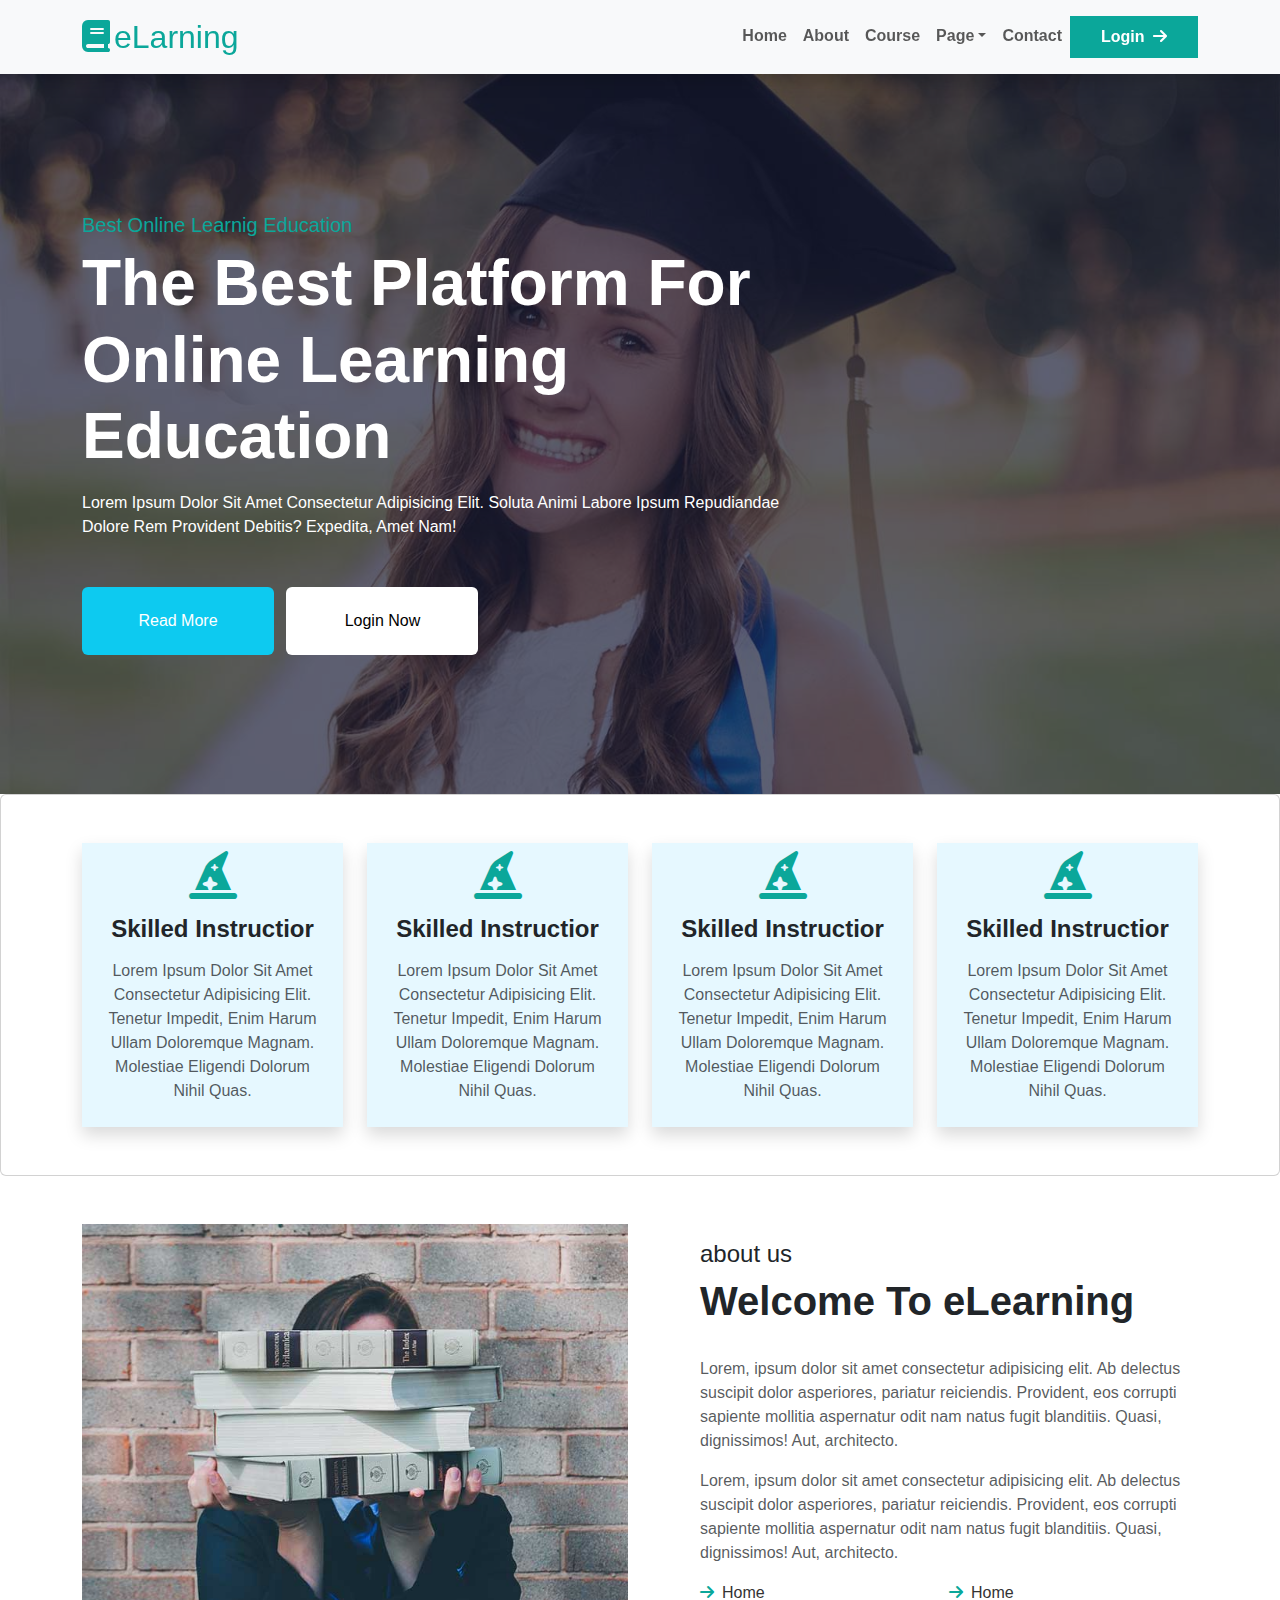
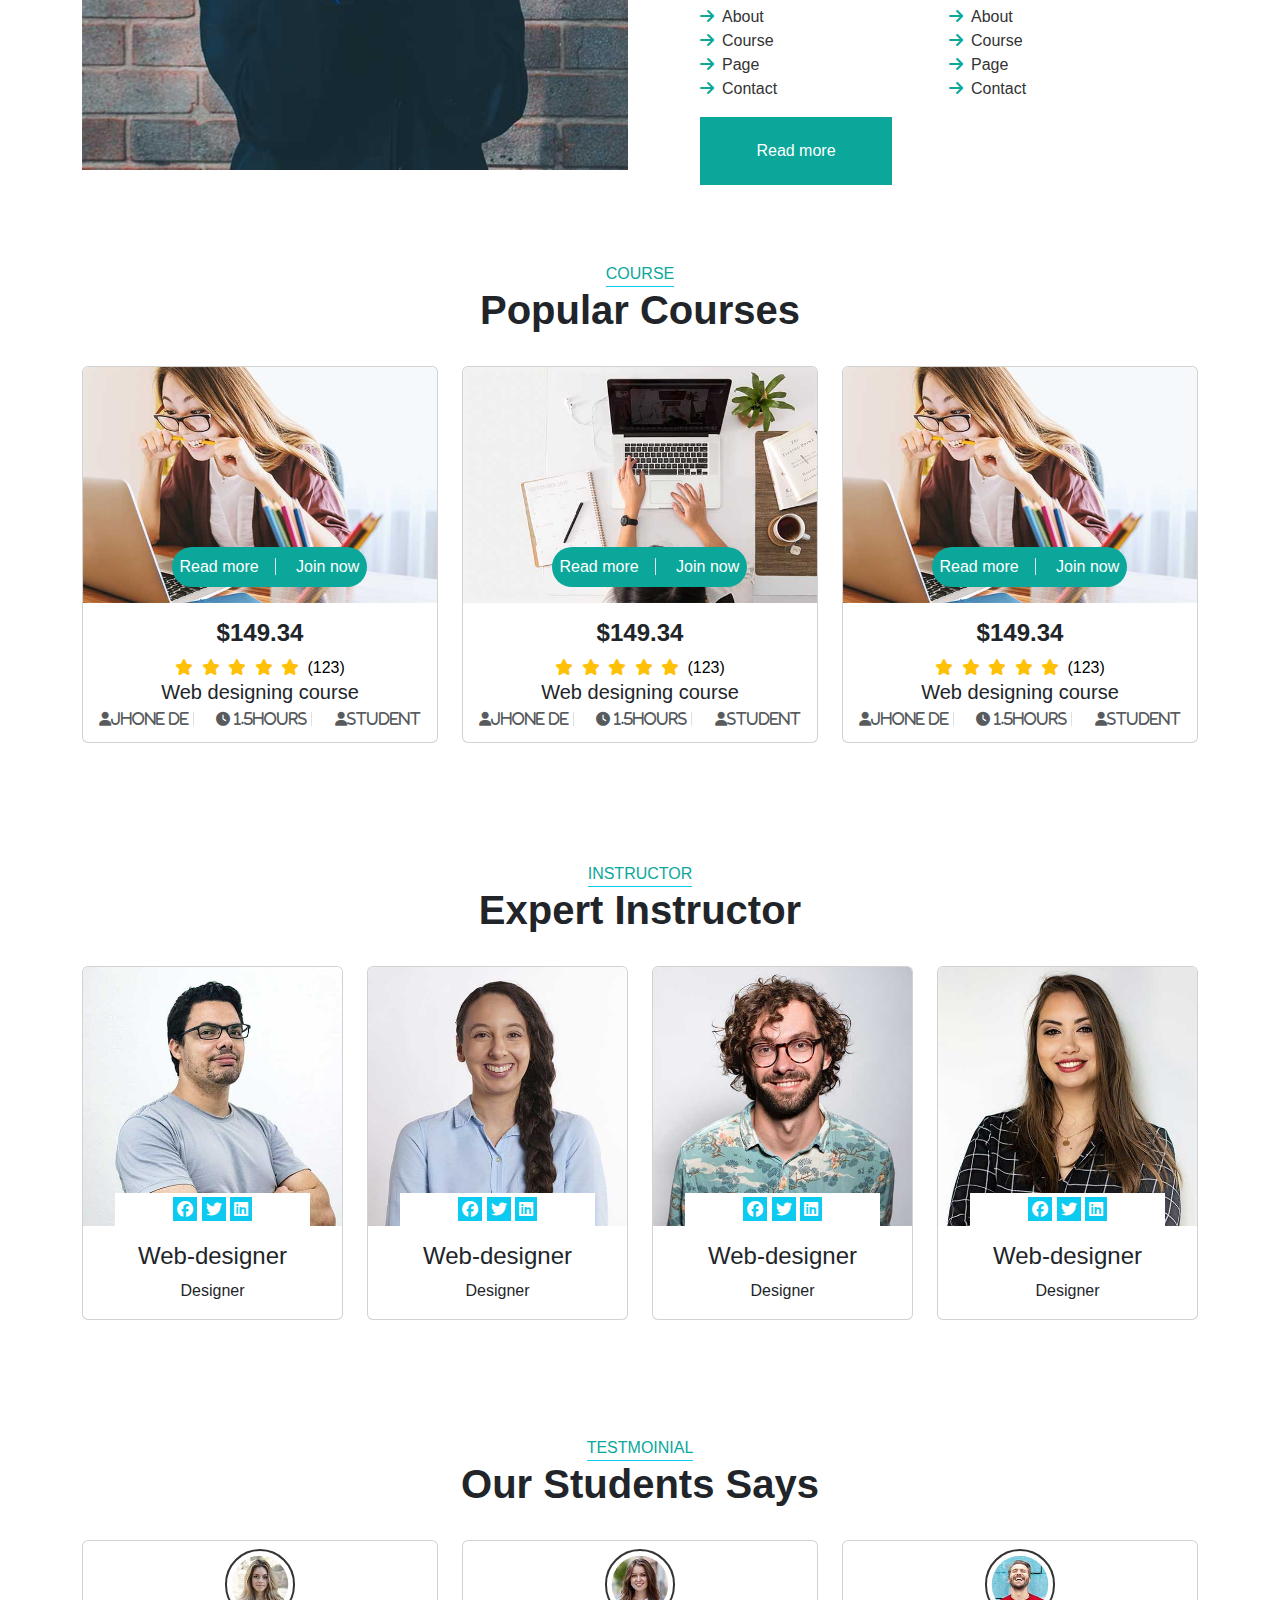
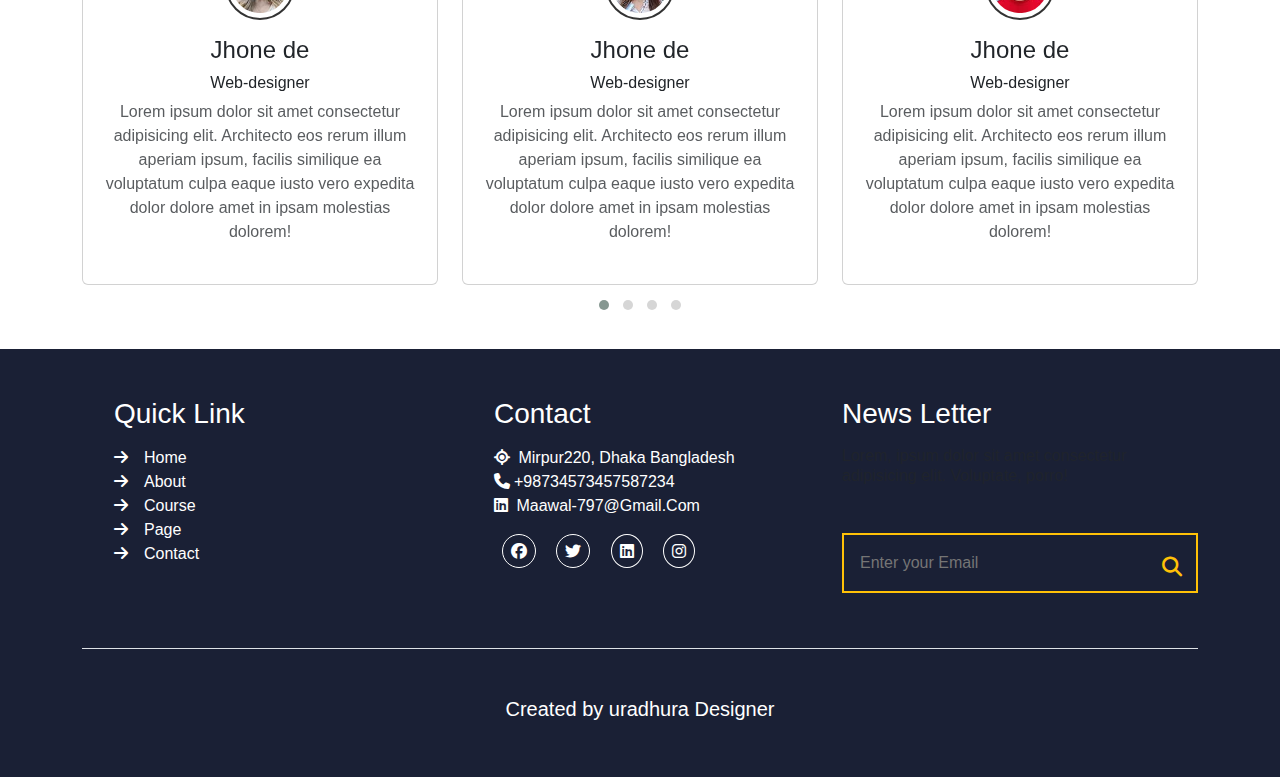
==== index.html @ 8ad8f2ef "initially adde all fille" ====
<!doctype html>
<html lang="en">
<head>
<title>Title</title>
<meta charset="utf-8">
<meta name="viewport" content="width=device-width, initial-scale=1, shrink-to-fit=no">
<link rel="stylesheet" href="https://cdnjs.cloudflare.com/ajax/libs/font-awesome/6.2.0/css/all.min.css"  crossorigin="anonymous" referrerpolicy="no-referrer" />
<link rel="stylesheet" href="https://cdn.jsdelivr.net/npm/bootstrap@5.2.0/dist/css/bootstrap.min.css" crossorigin="anonymous">
<link rel="stylesheet" href="https://cdnjs.cloudflare.com/ajax/libs/animate.css/4.1.1/animate.min.css"  crossorigin="anonymous" referrerpolicy="no-referrer" />
<link rel="stylesheet" href="https://cdnjs.cloudflare.com/ajax/libs/OwlCarousel2/2.3.4/assets/owl.carousel.min.css" integrity="sha512-tS3S5qG0BlhnQROyJXvNjeEM4UpMXHrQfTGmbQ1gKmelCxlSEBUaxhRBj/EFTzpbP4RVSrpEikbmdJobCvhE3g==" crossorigin="anonymous" referrerpolicy="no-referrer" />
<link rel="stylesheet" href="https://cdnjs.cloudflare.com/ajax/libs/OwlCarousel2/2.3.4/assets/owl.theme.default.min.css" integrity="sha512-sMXtMNL1zRzolHYKEujM2AqCLUR9F2C4/05cdbxjjLSRvMQIciEPCQZo++nk7go3BtSuK9kfa/s+a4f4i5pLkw==" crossorigin="anonymous" referrerpolicy="no-referrer" />
<link rel="stylesheet" href="Index/main.css">
</head>

<body>

 <!--Navbar -->
<nav class="navbar sticky-top navbar-expand-sm navbar-light bg-light shadow px-2">
<div class="container">
<a class="navbar-brand fs-2  fw-semi-bold" href="#"> <i class="fas fa-book me-1"></i><span class=" ">e</span>Larning</a>
<button class="navbar-toggler fas fa-bars d-lg-none fs-2 " type="button" data-bs-toggle="collapse" data-bs-target="#collapsibleNavId" aria-controls="collapsibleNavId"
aria-expanded="false" aria-label="Toggle navigation">

</button>
<div class="collapse navbar-collapse" id="collapsibleNavId">
<ul class="navbar-nav ms-auto mt-2 mt-lg-0 fw-bold">
<li class="nav-item">
<a class="nav-link " href="index.html" aria-current="page">Home</a>
</li>
<li class="nav-item">
<a class="nav-link" href="about.html">About</a>
</li>
<li class="nav-item">
<a class="nav-link" href="course.html">Course</a>
</li>
<li class="nav-item dropdown">
<a class="nav-link dropdown-toggle" href="page.html" id="dropdownId" data-bs-toggle="dropdown" aria-haspopup="true" aria-expanded="false">Page</a>
<div class="dropdown-menu" aria-labelledby="dropdownId">
<a class="dropdown-item" href="team.html">Our team</a>
<a class="dropdown-item" href="testmonial.html">testmonial</a>
</div>
</li>
<li class="nav-item">
<a class="nav-link" href="Contact.html">Contact</a>
</li>
<li class="nav-item  ">
<a href="#" class="btn h-100 fw-bold px-2 py-2">Login <i class="fa fa-arrow-right ms-1" aria-hidden="true"></i></a>
</li>
</ul>
</div>
</div>
</nav>

<!--Header -->
 <section class="header wow  animate__animated animate__fadeIn animate__slower"    id="header">
  <div class="owl-carousel owl-theme  header-slider position-relative">
  <div class="owl-carousel-item item postition-relative">
    <img src="img/carousel-1.jpg" class="w-100"style="object-fit:cover" alt="">
    <div class="position-absolute top-0 start-0 end-0 w-100 h-100 d-flex justify-content-center align-items-center" style="background-color:rgba(24, 29, 56, .7) ;">
      <div class="container">
        <div class="row text-capitalize">
          <div class="col-sm-10 col-lg-8">
            <h5>best online learnig education</h5>
            <h1 class="text-white mb-3 display-3 fw-bolder">The best platform for online learning education</h1>
            <p class="mb-5 text-white">Lorem ipsum dolor sit amet consectetur adipisicing elit. Soluta animi labore ipsum repudiandae dolore rem provident debitis? Expedita, amet nam!</p>
            <a href="#" class="btn bg-info text-white me-2 ">Read more</a>
            <a href="" class="btn   bg-white text-black">Login now</a>
          </div>
        </div>
      </div>
    </div>
  </div>

  <div class="owl-carousel-item item postition-relative">
    <img src="img/carousel-2.jpg" class="w-100"style="object-fit:cover" alt="">
    <div class="position-absolute top-0 start-0 end-0 w-100 h-100 d-flex justify-content-center align-items-center" style="background-color:rgba(24, 29, 56, .7) ;">
      <div class="container">
        <idiv class="row text-capitalize">
          <div class="col-sm-10 col-lg-8">
            <h5>best online learnig education</h5>
            <h1 class="text-white mb-3 display-3 fw-bolder">The best platform for online learning education</h1>
            <p class="mb-5 text-white">Lorem ipsum dolor sit amet consectetur adipisicing elit. Soluta animi labore ipsum repudiandae dolore rem provident debitis? Expedita, amet nam!</p>
            <a href="#" class="btn bg-info text-white me-1">Read more</a>
            <a href="" class="btn   bg-white text-black">Login now</a>
          </div>
        </idiv>
      </div>
    </div>
  </div>
  </div>
 </section>
<!-- card -->
<section class="card" id="card">
  <div class="container wow animate__animated animate__fadeInUp   animate__slower">
    <div class="row row-cols-1 row-cols-md-4 py-5">
      <div class="col">
        <div class="box text-capitalize text-center shadow py-2 px-3  ">
          <i class="fas fa-hat-wizard fa-3x fa-fw mb-3   "></i>
          <h4 class="fw-bold">skilled instructior</h4>
          <p class="description text-muted mt-3">
            Lorem ipsum dolor sit amet consectetur adipisicing elit. Tenetur impedit, enim harum ullam doloremque magnam. Molestiae eligendi dolorum nihil quas.
          </p>
        </div>
      </div>

      <div class="col">
        <div class="box text-capitalize text-center shadow py-2 px-3  ">
          <i class="fas fa-hat-wizard fa-3x fa-fw mb-3   "></i>
          <h4 class="fw-bold">skilled instructior</h4>
          <p class="description text-muted mt-3">
            Lorem ipsum dolor sit amet consectetur adipisicing elit. Tenetur impedit, enim harum ullam doloremque magnam. Molestiae eligendi dolorum nihil quas.
          </p>
        </div>
      </div>
      <div class="col">
        <div class="box text-capitalize text-center shadow py-2 px-3  ">
          <i class="fas fa-hat-wizard fa-3x fa-fw mb-3   "></i>
          <h4 class="fw-bold">skilled instructior</h4>
          <p class="description text-muted mt-3">
            Lorem ipsum dolor sit amet consectetur adipisicing elit. Tenetur impedit, enim harum ullam doloremque magnam. Molestiae eligendi dolorum nihil quas.
          </p>
        </div>
      </div>
      <div class="col">
        <div class="box text-capitalize text-center shadow py-2 px-3  ">
          <i class="fas fa-hat-wizard fa-3x fa-fw mb-3   "></i>
          <h4 class="fw-bold">skilled instructior</h4>
          <p class="description text-muted mt-3">
            Lorem ipsum dolor sit amet consectetur adipisicing elit. Tenetur impedit, enim harum ullam doloremque magnam. Molestiae eligendi dolorum nihil quas.
          </p>
        </div>
      </div>
    </div>
  </div>
  
</section>
<!-- about -->
<section class="about-info wow animate__animated animate__fadeIn    animate__slower    py-5 "  id="about">
  <div class="container">
    <div class="row row-cols-1 row-cols-md-2  " >
      <div class="col  ">
        <img src="img/about.jpg" style="width:100%;    object-fit:cover;" alt="">
       </div>
      <div class="col">
        <div class="info ps-5 mt-3">
          <h4 class="fw-semi-bold text-start mb-2">
            about us
          </h4>
          <h1 class="fw-bolder ">welcome to <span class="text-lowercase">e</span>Learning</h1>
          <p class="text-muted ">Lorem, ipsum dolor sit amet consectetur adipisicing elit. Ab delectus suscipit dolor asperiores, pariatur reiciendis. Provident, eos corrupti sapiente mollitia aspernatur odit nam natus fugit blanditiis. Quasi, dignissimos! Aut, architecto.</p>
          <p class="text-muted  ">Lorem, ipsum dolor sit amet consectetur adipisicing elit. Ab delectus suscipit dolor asperiores, pariatur reiciendis. Provident, eos corrupti sapiente mollitia aspernatur odit nam natus fugit blanditiis. Quasi, dignissimos! Aut, architecto.</p>
          <div class="info-link  d-flex justify-content-between align-items text-capitalize">
            <div class="col">
                <li><i class="fa fa-arrow-right" aria-hidden="true"></i><a href="home.html" >home</a> </li>
                <li><i class="fa fa-arrow-right" aria-hidden="true"></i><a href="about.html">about</a> </li>
                <li><i class="fa fa-arrow-right" aria-hidden="true"></i><a href="course.html">course</a> </li>
                <li><i class="fa fa-arrow-right" aria-hidden="true"></i><a href="page.html">Page</a> </li>
                <li><i class="fa fa-arrow-right" aria-hidden="true"></i><a href="contact.html">contact</a> </li>  
                </div>
                <div class="col">
                  <li><i class="fa fa-arrow-right" aria-hidden="true"></i><a href="home.html" >home</a> </li>
                  <li><i class="fa fa-arrow-right" aria-hidden="true"></i><a href="about.html">about</a> </li>
                  <li><i class="fa fa-arrow-right" aria-hidden="true"></i><a href="course.html">course</a> </li>
                  <li><i class="fa fa-arrow-right" aria-hidden="true"></i><a href="page.html">Page</a> </li>
                  <li><i class="fa fa-arrow-right" aria-hidden="true"></i><a href="contact.html">contact</a> </li>  
              </div>
          </div>
          <a href="#" class="btn mt-3 ">Read more</a>
        </div>
        </div>
      </div>
    </div>
  </div>
</div>
</section>
 
<!-- course -->
<section class="course wow animate__animated animate__fadeIn   animate__slower " id="course" style="min-height:60vh ;">
  <div class="container   py-3  d-flex justify-content-center align-items-ceter flex-column" style="min-height:60vh ;">
    <div class="heading text-center">
      <h6 class="text-uppercase d-inline border-bottom border-6 pb-1 border-info"style="color:rgb(11, 167, 154)">course</h6>
      <h1 class="text-capitalize fw-bold">popular courses</h1>
    </div>
    <div class="row row-cols-1 row-cols-md-3  ">
      <div class="col d-flex justify-content-center align-items-center">
        <div class="card text-center  ">
          <div class="image position-relative">
            <img class="card-img-top" src="img/course-3.jpg" alt="">
            <div class="card-btn text-white    text-center position-absolute   bottom-0 mb-3  px-2 py-2" style="left:25%;border-radius: 5rem; background-color: rgb(11, 167, 154);; ">
              <a href="#" class="text-decoration-none text-white border-end pe-3">Read more</a>
              <a href="" class="text-decoration-none text-white ps-3">Join now</a>
            </div>
          </div>
          <div class="card-body">
            <h4 class="price fw-bold">$149.34</h4>
            <div class="card-star text-warning mt-1"> 
              <i class="fas fa-star me-1 fs-6"></i>
              <i class="fas fa-star me-1 fs-6"></i>
              <i class="fas fa-star me-1 fs-6"></i>
              <i class="fas fa-star me-1 fs-6"></i>
              <i class="fas fa-star me-1 fs-6"></i>
              <span class="text-black">(123)</span>
            </div>
             <h5 class="title">Web designing course</h5>
             <div class="card-icon  text-muted d-flex justify-content-between align-items-center ">
              <small href="#" class="fas fa-user me-1 border-end pe-1 "  >Jhone de</small>
              <small href="#" class="fas fa-clock me-1 border-end pe-1"  > 1.5hours</small>
              <small href="#" class="fas fa-user    text-capitalize " >student</small>
            </div>
          </div>
        </div>
      </div>

      <div class="col d-flex justify-content-center align-items-center">
        <div class="card text-center  ">
          <div class="image position-relative">
            <img class="card-img-top" src="img/course-2.jpg" alt="">
            <div class="card-btn text-white    text-center position-absolute   bottom-0 mb-3  px-2 py-2" style="left:25%;border-radius: 5rem; background-color: rgb(11, 167, 154);; ">
              <a href="#" class="text-decoration-none text-white border-end pe-3">Read more</a>
              <a href="" class="text-decoration-none text-white ps-3">Join now</a>
            </div>
          </div>
          <div class="card-body">
            <h4 class="price fw-bold">$149.34</h4>
            <div class="card-star text-warning mt-1"> 
              <i class="fas fa-star me-1 fs-6"></i>
              <i class="fas fa-star me-1 fs-6"></i>
              <i class="fas fa-star me-1 fs-6"></i>
              <i class="fas fa-star me-1 fs-6"></i>
              <i class="fas fa-star me-1 fs-6"></i>
              <span class="text-black">(123)</span>
            </div>
             <h5 class="title">Web designing course</h5>
             <div class="card-icon  text-muted d-flex justify-content-between align-items-center ">
              <small href="#" class="fas fa-user me-1 border-end pe-1 "  >Jhone de</small>
              <small href="#" class="fas fa-clock me-1 border-end pe-1"  > 1.5hours</small>
              <small href="#" class="fas fa-user    text-capitalize " >student</small>
            </div>
          </div>
        </div>
      </div>

      <div class="col d-flex justify-content-center align-items-center">
        <div class="card text-center  ">
          <div class="image position-relative">
            <img class="card-img-top" src="img/course-3.jpg" alt="">
            <div class="card-btn text-white    text-center position-absolute   bottom-0 mb-3  px-2 py-2" style="left:25%;border-radius: 5rem; background-color: rgb(11, 167, 154);; ">
              <a href="#" class="text-decoration-none text-white border-end pe-3">Read more</a>
              <a href="" class="text-decoration-none text-white ps-3">Join now</a>
            </div>
          </div>
          <div class="card-body">
            <h4 class="price fw-bold">$149.34</h4>
            <div class="card-star text-warning mt-1"> 
              <i class="fas fa-star me-1 fs-6"></i>
              <i class="fas fa-star me-1 fs-6"></i>
              <i class="fas fa-star me-1 fs-6"></i>
              <i class="fas fa-star me-1 fs-6"></i>
              <i class="fas fa-star me-1 fs-6"></i>
              <span class="text-black">(123)</span>
            </div>
             <h5 class="title">Web designing course</h5>
             <div class="card-icon  text-muted d-flex justify-content-between align-items-center ">
              <small href="#" class="fas fa-user me-1 border-end pe-1 "  >Jhone de</small>
              <small href="#" class="fas fa-clock me-1 border-end pe-1"  > 1.5hours</small>
              <small href="#" class="fas fa-user    text-capitalize " >student</small>
            </div>
          </div>
        </div>
      </div>

    </div>
  </div>
</section>
<!-- Instructors -->
<section class="expart wow animate__animated animate__fadeIn   animate__slower mt-0 mt-md-5" id="expert">
  <div class="container  d-flex flex-column justify-content-center align-items-center" style="min-height: 60vh;">
    <div class="heading text-center">
      <h6 class="text-uppercase d-inline border-bottom border-6 pb-1 border-info"style="color:rgb(11, 167, 154)">instructor</h6>
      <h1 class="text-capitalize fw-bold">Expert instructor</h1>
    </div>
    <div class="row row-cols-1 row-cols-md-4">
      <div class="col d-flex justify-content-center align-items-center">
       <div class="card text-center">
        <div class="image position-relative">
          <img class="card-img-top" src="img/team-1.jpg" alt="Title">
          <div class="link-icon position-absolute w-75 m-auto bg-white bottom-0 end-0 start-0 py-1   px-2" style="bottom: -5rem;">
            <a href="#" class="fab fa-facebook text-decoration-none text-white p-1  bg-info  "></a>
            <a href="#" class="fab fa-twitter text-decoration-none  text-white p-1  bg-info   "></a>
            <a href="#" class="fab fa-linkedin  text-decoration-none  text-white p-1  bg-info   "></a>
          </div>
        </div>
         <div class="card-body">
           <h4 class="card-title">Web-designer</h4>
           <p class="card-text">Designer</p>
         </div>
       </div>
      </div>
      
      <div class="col d-flex justify-content-center align-items-center">
        <div class="card text-center">
         <div class="image position-relative">
           <img class="card-img-top" src="img/team-2.jpg" alt="Title">
           <div class="link-icon position-absolute w-75 m-auto bg-white bottom-0 end-0 start-0 py-1   px-2" style="bottom: -5rem;">
             <a href="#" class="fab fa-facebook text-decoration-none text-white p-1  bg-info  "></a>
             <a href="#" class="fab fa-twitter text-decoration-none  text-white p-1  bg-info   "></a>
             <a href="#" class="fab fa-linkedin  text-decoration-none  text-white p-1  bg-info   "></a>
           </div>
         </div>
          <div class="card-body">
            <h4 class="card-title">Web-designer</h4>
            <p class="card-text">Designer</p>
          </div>
        </div>
       </div>

       <div class="col d-flex justify-content-center align-items-center">
        <div class="card text-center">
         <div class="image position-relative">
           <img class="card-img-top" src="img/team-3.jpg" alt="Title">
           <div class="link-icon position-absolute w-75 m-auto bg-white bottom-0 end-0 start-0 py-1   px-2" style="bottom: -5rem;">
             <a href="#" class="fab fa-facebook text-decoration-none text-white p-1  bg-info  "></a>
             <a href="#" class="fab fa-twitter text-decoration-none  text-white p-1  bg-info   "></a>
             <a href="#" class="fab fa-linkedin  text-decoration-none  text-white p-1  bg-info   "></a>
           </div>
         </div>
          <div class="card-body">
            <h4 class="card-title">Web-designer</h4>
            <p class="card-text">Designer</p>
          </div>
        </div>
       </div>
       <div class="col d-flex justify-content-center align-items-center">
        <div class="card text-center">
         <div class="image position-relative">
           <img class="card-img-top" src="img/team-4.jpg" alt="Title">
           <div class="link-icon position-absolute w-75 m-auto bg-white bottom-0 end-0 start-0 py-1   px-2" style="bottom: -5rem;">
             <a href="#" class="fab fa-facebook text-decoration-none text-white p-1  bg-info  "></a>
             <a href="#" class="fab fa-twitter text-decoration-none  text-white p-1  bg-info   "></a>
             <a href="#" class="fab fa-linkedin  text-decoration-none  text-white p-1  bg-info   "></a>
           </div>
         </div>
          <div class="card-body">
            <h4 class="card-title">Web-designer</h4>
            <p class="card-text">Designer</p>
          </div>
        </div>
       </div>
      </div>

      
    </div>
  </div>
</section>

<!-- testmonial section-->
<section class="testmonial mt-5">
  <div class="container wow animate__animated animate__fadeIn   animate__slower d-flex justify-content-center align-item center flex-column " style="min-height:60vh ;">
    <div class="heading text-center">
      <h6 class="text-uppercase d-inline border-bottom border-6 pb-1 border-info"style="color:rgb(11, 167, 154)">testmoinial</h6>
      <h1 class="text-capitalize fw-bold">our students says</h1>
    </div>
    <div class="owl-carousel card-carousel owl-theme">
      <div class="owl-carouel-item item">
        <div class="card   text-center py-2">
          <img class="card-img-top" src="img/testimonial-1.jpg"  style="width:20%; margin:auto; border-radius: 50%; border: 2px solid #333; padding:.3rem;" alt="Title">
          <div class="card-body">
            <h4 class="card-title">Jhone de</h4>
            <h6 class="card-text">Web-designer</h6>
            <p class="text-muted">Lorem ipsum dolor sit amet consectetur adipisicing elit. Architecto eos rerum illum aperiam ipsum, facilis similique ea voluptatum culpa eaque iusto vero expedita dolor dolore amet in ipsam molestias dolorem!</p>
          </div>
        </div>
      </div>
      <div class="owl-carouel-item item">
        <div class="card   text-center  py-2">
          <img class="card-img-top" src="img/testimonial-2.jpg"  style="width:20%; margin:auto; border-radius: 50%; border: 2px solid #333; padding:.3rem;" alt="Title">
          <div class="card-body">
            <h4 class="card-title">Jhone de</h4>
            <h6 class="card-text">Web-designer</h6>
            <p class="text-muted">Lorem ipsum dolor sit amet consectetur adipisicing elit. Architecto eos rerum illum aperiam ipsum, facilis similique ea voluptatum culpa eaque iusto vero expedita dolor dolore amet in ipsam molestias dolorem!</p>
          </div>
        </div>
      </div>
      <div class="owl-carouel-item item">
        <div class="card   text-center  py-2">
          <img class="card-img-top" src="img/testimonial-3.jpg"  style="width:20%; margin:auto; border-radius: 50%; border: 2px solid #333; padding:.3rem;" alt="Title">
          <div class="card-body">
            <h4 class="card-title">Jhone de</h4>
            <h6 class="card-text">Web-designer</h6>
            <p class="text-muted">Lorem ipsum dolor sit amet consectetur adipisicing elit. Architecto eos rerum illum aperiam ipsum, facilis similique ea voluptatum culpa eaque iusto vero expedita dolor dolore amet in ipsam molestias dolorem!</p>
          </div>
        </div>
      </div>
      <div class="owl-carouel-item item">
        <div class="card   text-center  py-2">
          <img class="card-img-top" src="img/testimonial-4.jpg"  style="width:20%; margin:auto; border-radius: 50%; border: 2px solid #333; padding:.3rem;" alt="Title">
          <div class="card-body">
            <h4 class="card-title">Jhone de</h4>
            <h6 class="card-text">Web-designer</h6>
            <p class="text-muted">Lorem ipsum dolor sit amet consectetur adipisicing elit. Architecto eos rerum illum aperiam ipsum, facilis similique ea voluptatum culpa eaque iusto vero expedita dolor dolore amet in ipsam molestias dolorem!</p>
          </div>
        </div>
      </div>
    </div>
  </div>
</section>

<!-- footer -->
<section class="footer   py-5 container-fluid" >
<div class="container">
<div class="row row-cols-1 row-cols-md-3 wow animate__animated animate__fadeIn   animate__slower"  >

<div class="col text-capitalize text-white">
<ul class="quick-link">
<h3 class="text-capitalize fw-semi-bold text-white mb-3">quick link</h3>
<li><i class="fa fa-arrow-right" aria-hidden="true"></i><a href="index.html" >home</a> </li>
<li><i class="fa fa-arrow-right" aria-hidden="true"></i><a href="about.html">about</a> </li>
<li><i class="fa fa-arrow-right" aria-hidden="true"></i><a href="course.html">course</a> </li>
<li><i class="fa fa-arrow-right" aria-hidden="true"></i><a href="page.html">Page</a> </li>
<li><i class="fa fa-arrow-right" aria-hidden="true"></i><a href="contact.html">contact</a> </li>     
</ul>
</div>

<div class="col text-capitalize text-white ">
<ul class="adress">
<h3 class="text-capitalize fw-semi-bold text-white mb-3">contact</h3>
<li><i class="fas fa-location me-1"></i> Mirpur220, Dhaka Bangladesh</li>
<li><i class="fas fa-phone me-1"></i>+98734573457587234</li>
<li><i class="fab fa-linkedin me-1" ></i> maawal-797@gmail.com</li>
<div class="adress-link ">
<a href="#" class="fab fa-facebook   "></a>
<a href="#" class="fab fa-twitter    "></a>
<a href="#" class="fab fa-linkedin    "></a>
<a href="#" class="fab fa-instagram   "></a>
</div>
</ul>
</div>


<div class="col">
<div class="input-box">
<h3 class="text-white fw-semi-bold mb-3">news letter</h3>
<h6 class="text-muted"><p class="mb-2">Lorem, ipsum dolor sit amet consectetur adipisicing elit. Voluptate, porro!</p></h6>
<div class="  mt-5 position-relative  ">
  <input type="search"class="p-3 w-100 border-warning border-2 border text-white   bg-transparent border-none" placeholder="Enter your Email" required>
   <button type="search" class="fas fa-search bg-transparent text-warning position-absolute end-0  mt-4 fs-5 me-3 border-0"></button>
</div>
</div>
</div>
</div>
<div class="border-top mt-5 text-center">
<h5 class="text-white mt-5">Created by uradhura Designer</h5>
</div>
</div>
</section>
<!-- back-to-top -->
<div class="btn-top ">
<a href="" class="back-to-top  bg-info text-white p-2 fs-4 fw-bold position-fixed bottom-0 end-0 mb-5 me-3     "><i class="fa fa-arrow-up" aria-hidden="true"></i></a>
</div>

<!-- script -->
<script src="https://cdnjs.cloudflare.com/ajax/libs/jquery/3.6.1/jquery.min.js"   crossorigin="anonymous" referrerpolicy="no-referrer"></script>
<script src="https://cdn.jsdelivr.net/npm/@popperjs/core@2.11.5/dist/umd/popper.min.js"crossorigin="anonymous"></script>
<script src="https://cdn.jsdelivr.net/npm/bootstrap@5.2.0/dist/js/bootstrap.min.js" crossorigin="anonymous"></script>
<script src="https://cdnjs.cloudflare.com/ajax/libs/OwlCarousel2/2.3.4/owl.carousel.min.js"  crossorigin="anonymous" referrerpolicy="no-referrer"></script>
<script src="js/wow.min.js"></script>
<script src="app.js"></script>
</body>
</html>
---- Index/main.css ----
@import"https://fonts.googleapis.com/css2?family=Montserrat:wght@100;200;300;400;500;600;700;800;900&family=Noto+Sans:ital,wght@0,100;0,200;0,300;0,400;0,600;0,700;0,800;0,900;1,100;1,200;1,300;1,400;1,500;1,600;1,700;1,800;1,900&family=Oswald:wght@200;300;400;500;600;700&family=Poppins:ital,wght@0,200;0,400;0,500;0,600;0,700;0,900;1,800&display=swap";*{margin:0;padding:0;box-sizing:border-box;text-decoration:none;list-style-type:none}html{font-size:100%;overflow-x:hidden}body{font-family:"Montserrat",sans-serif;font-family:Arial,Helvetica,sans-serif}h1,h2,h3{text-transform:capitalize;margin-bottom:2rem}section{overflow:hidden}@media(max-width: 1200px){html{font-size:62%}}.navbar .navbar-brand{color:#0ba79a}.navbar .nav-item .nav-link:hover{color:#0ba79a !important}.navbar .nav-item .nav-link.active{border-bottom:2px solid #0b4343;display:inline-flex}.navbar .btn{border-radius:0;padding:1.3rem;background-color:#0ba79a;color:#fff;width:12rem;width:8rem;height:100% !important}.header h5{color:#0ba79a}.header .btn{width:12rem;padding:1.3rem}.card .box{background-color:#e6f8ff;transition:.5s linear}.card .box i{color:#0ba79a;transition:.5s linear}.card .box:hover{background-color:#0ba79a;color:#fff}.card .box:hover i{color:#fff}.card .box:hover p{color:#fff !important}.about-info .info-link li i{margin-right:.5rem;color:#0ba79a}.about-info .info-link li a{transition:.5s linear;text-decoration:none;color:#333}.about-info .info-link li a:hover{letter-spacing:2px}.about-info .btn{border-radius:0;padding:1.3rem;background-color:#0ba79a;color:#fff;width:12rem}.course .card{transition:.5s linear;overflow:hidden}.course .card:hover img{transform:scale(1.1)}.course .card img{transition:.5s linear}.expart .card:hover .image img{transform:scale(1.1)}.expart .card img{transition:.5s linear}.expart .card .image{overflow:hidden}.expart .card .link-icon a{transition:.5s linear}.expart .card .link-icon a:hover{transform:scale(1.1);color:#000 !important}.footer{background-color:#1a2035}.footer .quick-link li a{text-decoration:none;margin-left:1rem;color:#fff}.footer .quick-link li a:hover{letter-spacing:2px;transition:.5s linear}.footer .adress-link{text-align:justify}.footer .adress-link a{border-radius:50%;padding:.5rem;text-decoration:none;background:rgba(0,0,0,0);color:#fff;border:1px solid #fff;margin:1rem .5rem;transition:.5s linear}.footer .adress-link a:hover{background-color:#fff;color:#000}.footer .input-box input{border-radius:0}.back-to-top{position:fixed;display:none;z-index:99}.contact .row{row-gap:2rem}/*# sourceMappingURL=main.css.map */
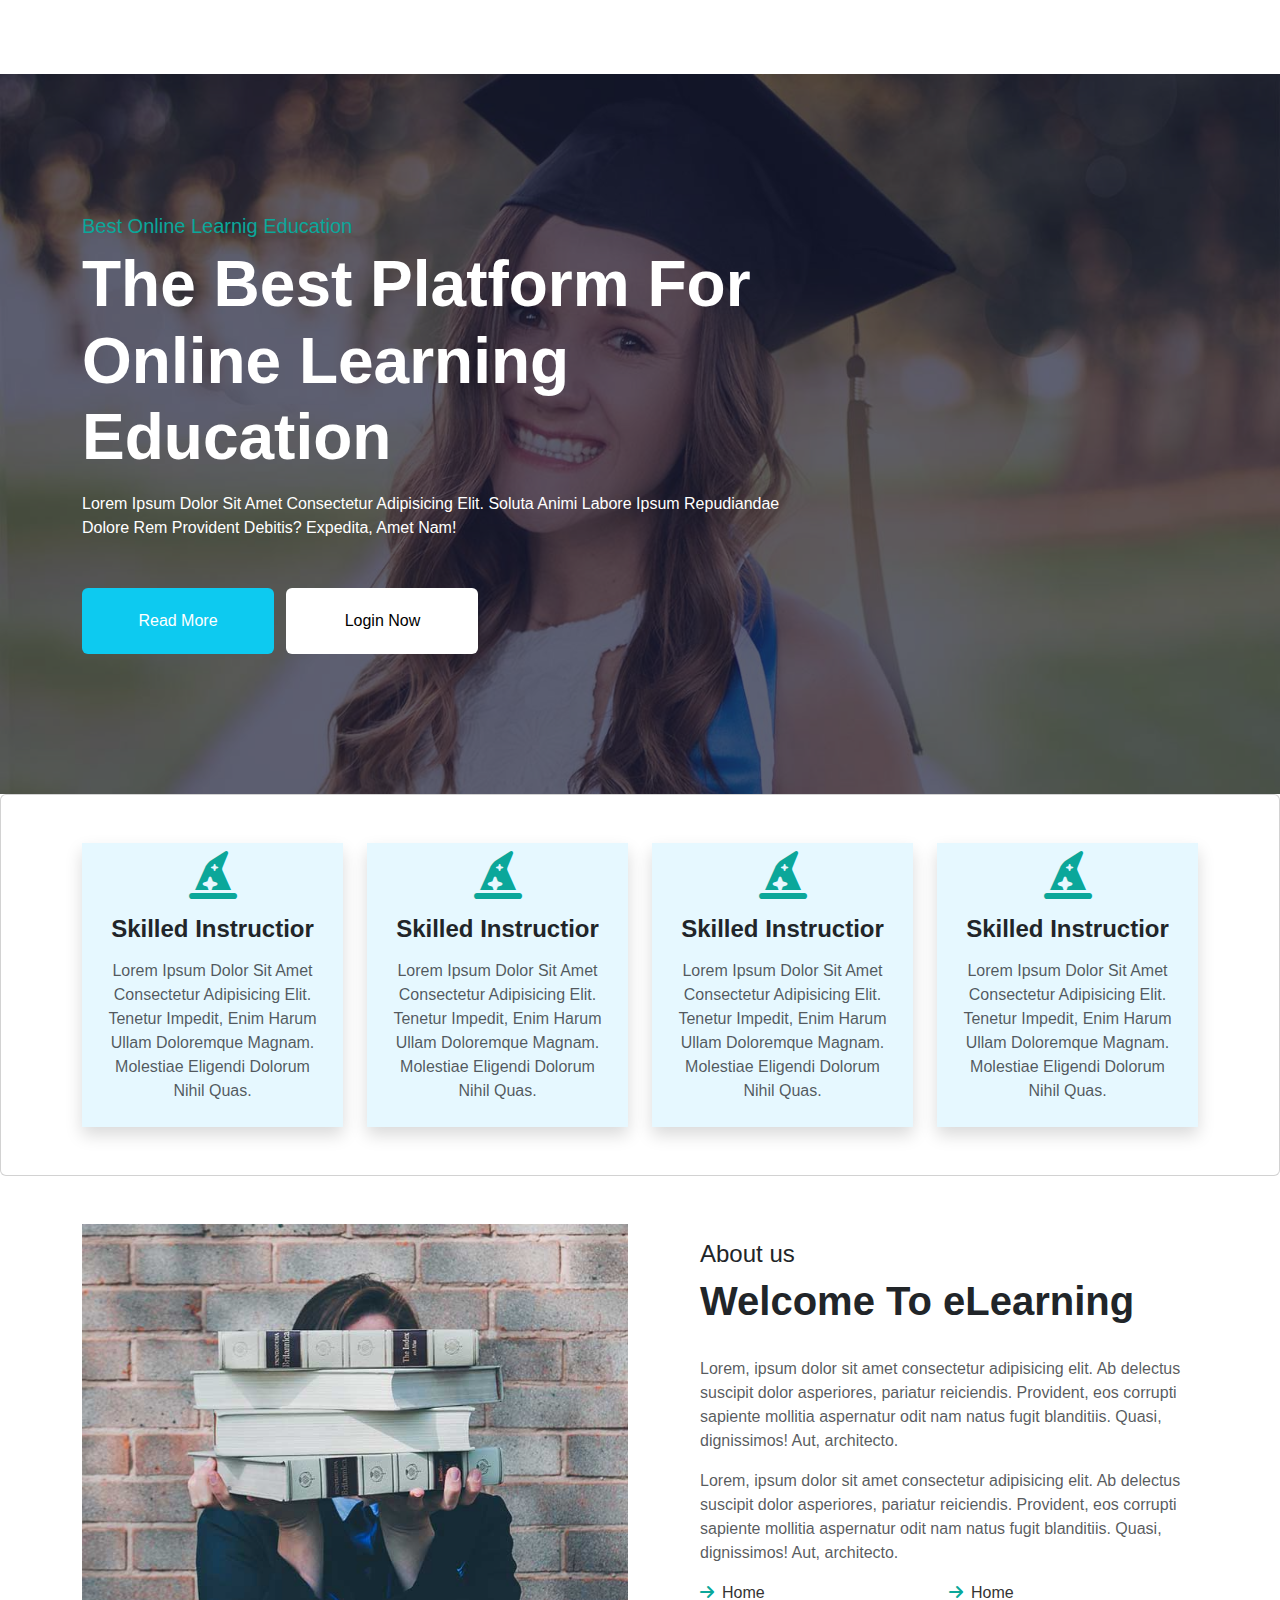
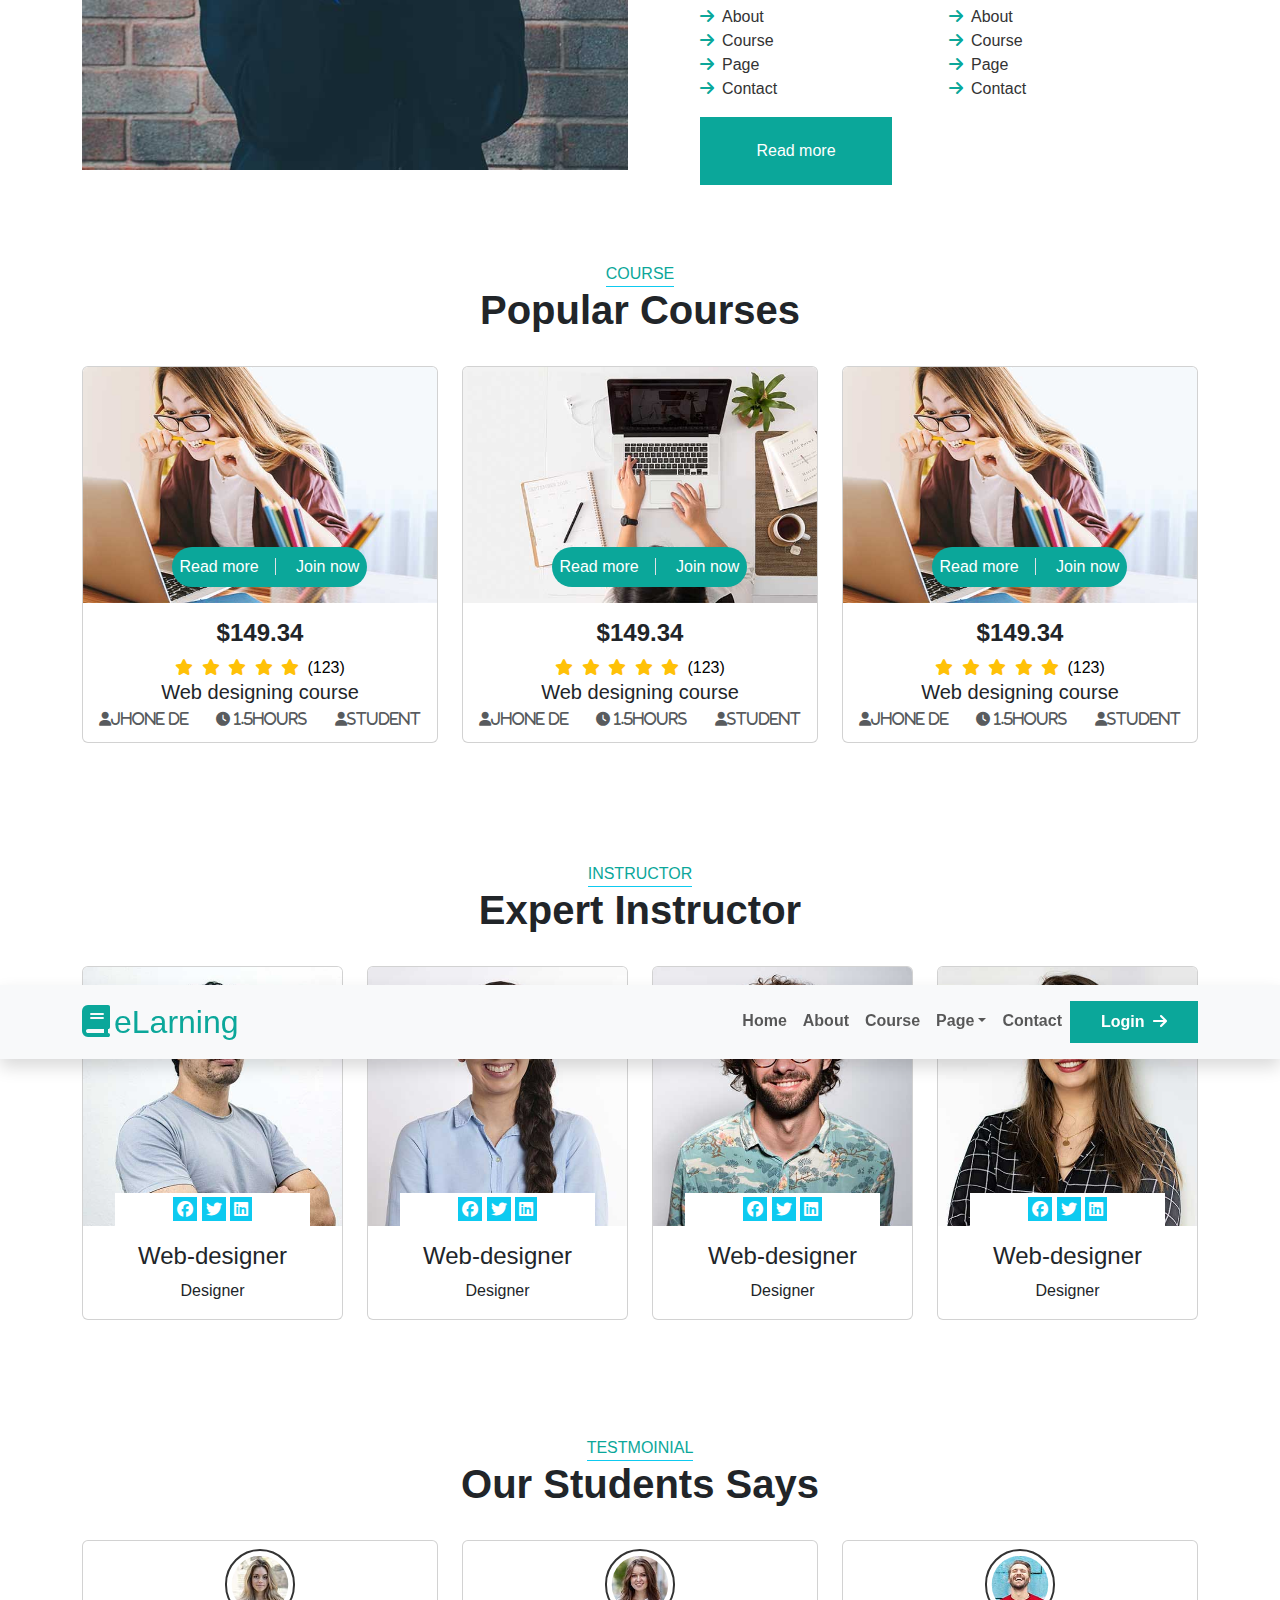
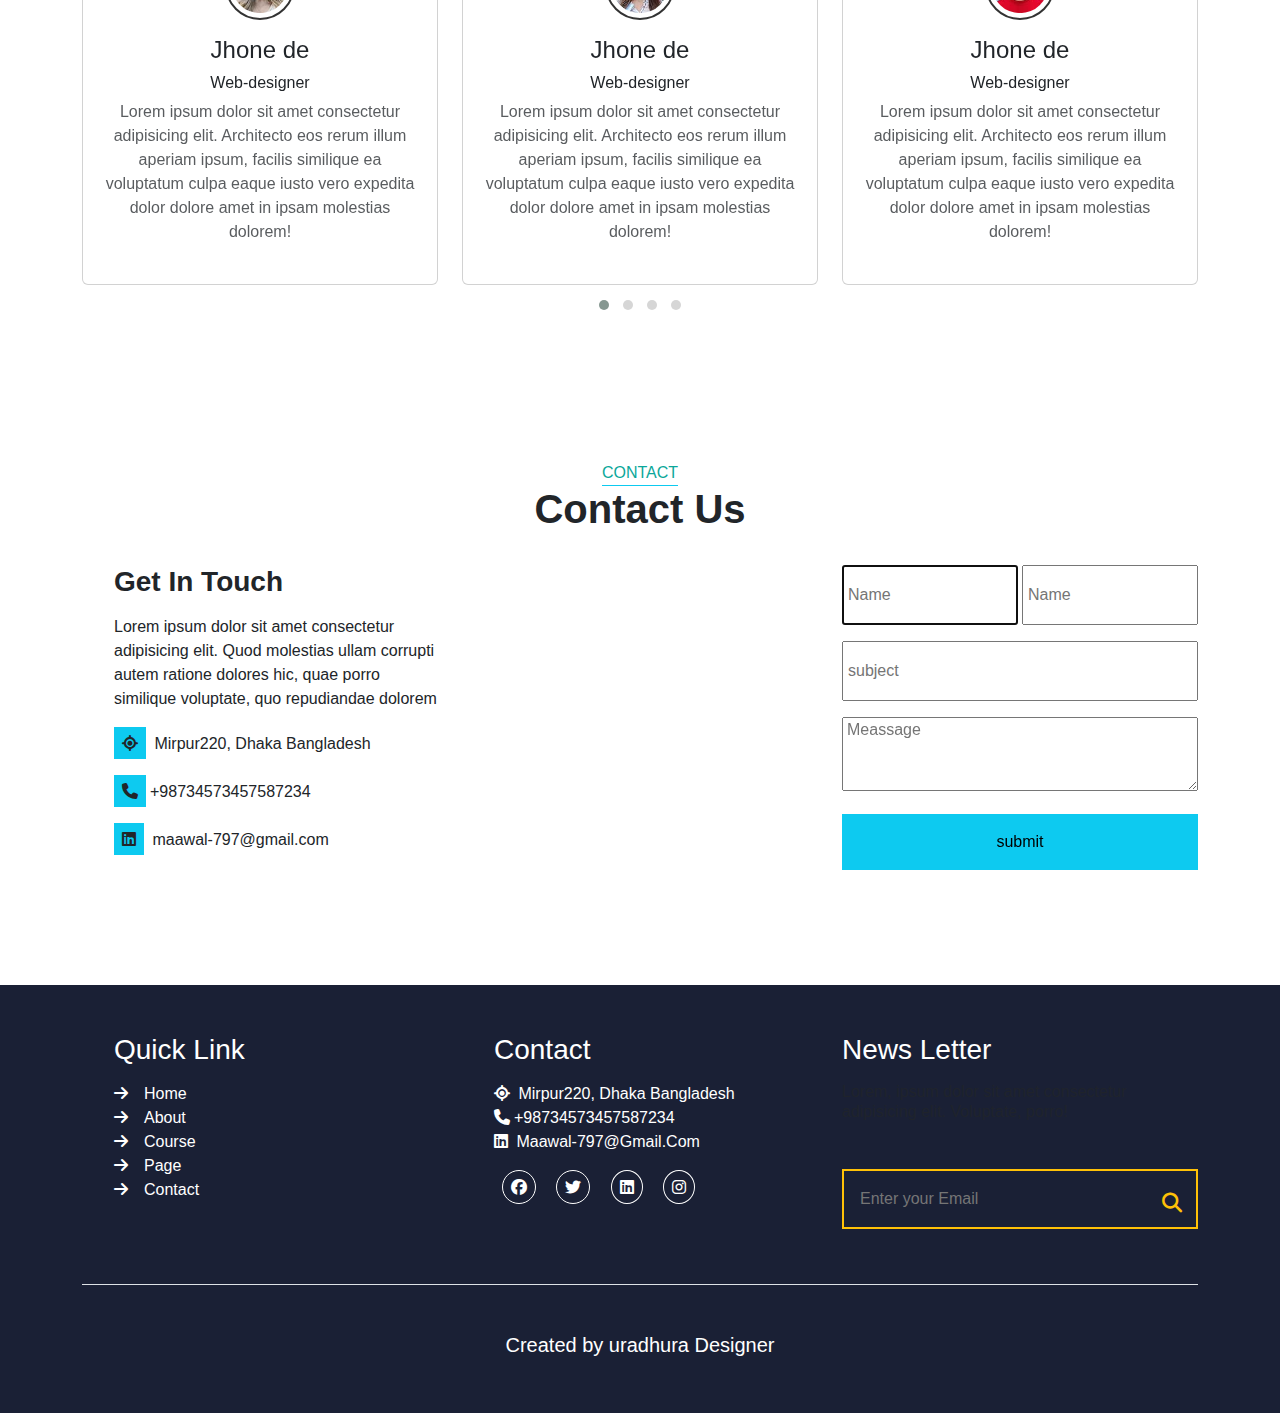
==== commit 722d7641: "final change added" ====
--- a/index.html
+++ b/index.html
@@ -25,26 +25,26 @@
 <div class="collapse navbar-collapse" id="collapsibleNavId">
 <ul class="navbar-nav ms-auto mt-2 mt-lg-0 fw-bold">
 <li class="nav-item">
-<a class="nav-link " href="index.html" aria-current="page">Home</a>
+<a class="nav-link " href="#index " aria-current="page">Home</a>
 </li>
 <li class="nav-item">
-<a class="nav-link" href="about.html">About</a>
+<a class="nav-link" href="#about">About</a>
 </li>
 <li class="nav-item">
-<a class="nav-link" href="course.html">Course</a>
+<a class="nav-link" href="#course">Course</a>
 </li>
 <li class="nav-item dropdown">
-<a class="nav-link dropdown-toggle" href="page.html" id="dropdownId" data-bs-toggle="dropdown" aria-haspopup="true" aria-expanded="false">Page</a>
+<a class="nav-link dropdown-toggle" href="#page" id="dropdownId" data-bs-toggle="dropdown" aria-haspopup="true" aria-expanded="false">Page</a>
 <div class="dropdown-menu" aria-labelledby="dropdownId">
-<a class="dropdown-item" href="team.html">Our team</a>
-<a class="dropdown-item" href="testmonial.html">testmonial</a>
+<a class="dropdown-item" href="#team">Our team</a>
+<a class="dropdown-item" href="#testmonial">testmonial</a>
 </div>
 </li>
 <li class="nav-item">
-<a class="nav-link" href="Contact.html">Contact</a>
+<a class="nav-link" href="#Contact">Contact</a>
 </li>
 <li class="nav-item  ">
-<a href="#" class="btn h-100 fw-bold px-2 py-2">Login <i class="fa fa-arrow-right ms-1" aria-hidden="true"></i></a>
+<a href="#" class="btn h-100 fw-bold px-2 py-2 login">Login <i class="fa fa-arrow-right ms-1" aria-hidden="true"></i></a>
 </li>
 </ul>
 </div>
@@ -144,7 +144,7 @@
       <div class="col">
         <div class="info ps-5 mt-3">
           <h4 class="fw-semi-bold text-start mb-2">
-            about us
+            About us
           </h4>
           <h1 class="fw-bolder ">welcome to <span class="text-lowercase">e</span>Learning</h1>
           <p class="text-muted ">Lorem, ipsum dolor sit amet consectetur adipisicing elit. Ab delectus suscipit dolor asperiores, pariatur reiciendis. Provident, eos corrupti sapiente mollitia aspernatur odit nam natus fugit blanditiis. Quasi, dignissimos! Aut, architecto.</p>
@@ -175,7 +175,7 @@
 </section>
  
 <!-- course -->
-<section class="course wow animate__animated animate__fadeIn   animate__slower " id="course" style="min-height:60vh ;">
+<section class="course wow animate__animated animate__fadeIn   animate__slower " id="course" style="min-height:60vh ;" id="course">
   <div class="container   py-3  d-flex justify-content-center align-items-ceter flex-column" style="min-height:60vh ;">
     <div class="heading text-center">
       <h6 class="text-uppercase d-inline border-bottom border-6 pb-1 border-info"style="color:rgb(11, 167, 154)">course</h6>
@@ -203,8 +203,8 @@
             </div>
              <h5 class="title">Web designing course</h5>
              <div class="card-icon  text-muted d-flex justify-content-between align-items-center ">
-              <small href="#" class="fas fa-user me-1 border-end pe-1 "  >Jhone de</small>
-              <small href="#" class="fas fa-clock me-1 border-end pe-1"  > 1.5hours</small>
+              <small href="#" class="fas fa-user me-1   pe-1 "  >Jhone de</small>
+              <small href="#" class="fas fa-clock me-1   pe-1"  > 1.5hours</small>
               <small href="#" class="fas fa-user    text-capitalize " >student</small>
             </div>
           </div>
@@ -232,8 +232,8 @@
             </div>
              <h5 class="title">Web designing course</h5>
              <div class="card-icon  text-muted d-flex justify-content-between align-items-center ">
-              <small href="#" class="fas fa-user me-1 border-end pe-1 "  >Jhone de</small>
-              <small href="#" class="fas fa-clock me-1 border-end pe-1"  > 1.5hours</small>
+              <small href="#" class="fas fa-user me-1   pe-1 "  >Jhone de</small>
+              <small href="#" class="fas fa-clock me-1   pe-1"  > 1.5hours</small>
               <small href="#" class="fas fa-user    text-capitalize " >student</small>
             </div>
           </div>
@@ -261,8 +261,8 @@
             </div>
              <h5 class="title">Web designing course</h5>
              <div class="card-icon  text-muted d-flex justify-content-between align-items-center ">
-              <small href="#" class="fas fa-user me-1 border-end pe-1 "  >Jhone de</small>
-              <small href="#" class="fas fa-clock me-1 border-end pe-1"  > 1.5hours</small>
+              <small href="#" class="fas fa-user me-1   pe-1 "  >Jhone de</small>
+              <small href="#" class="fas fa-clock me-1   pe-1"  > 1.5hours</small>
               <small href="#" class="fas fa-user    text-capitalize " >student</small>
             </div>
           </div>
@@ -273,7 +273,7 @@
   </div>
 </section>
 <!-- Instructors -->
-<section class="expart wow animate__animated animate__fadeIn   animate__slower mt-0 mt-md-5" id="expert">
+<section class="expart wow animate__animated animate__fadeIn   animate__slower mt-0 mt-md-5"  id="team">
   <div class="container  d-flex flex-column justify-content-center align-items-center" style="min-height: 60vh;">
     <div class="heading text-center">
       <h6 class="text-uppercase d-inline border-bottom border-6 pb-1 border-info"style="color:rgb(11, 167, 154)">instructor</h6>
@@ -354,7 +354,7 @@
 </section>
 
 <!-- testmonial section-->
-<section class="testmonial mt-5">
+<section class="testmonial mt-5" id="testmonial">
   <div class="container wow animate__animated animate__fadeIn   animate__slower d-flex justify-content-center align-item center flex-column " style="min-height:60vh ;">
     <div class="heading text-center">
       <h6 class="text-uppercase d-inline border-bottom border-6 pb-1 border-info"style="color:rgb(11, 167, 154)">testmoinial</h6>
@@ -404,9 +404,46 @@
     </div>
   </div>
 </section>
-
+<!-- ========== Start contact ========== -->
+<section class="contact my-5 wow animate__animated animate__fadeIn   animate__slower" id="contact" >
+  <div class="container   d-flex justify-content-center align-items-center flex-column  "  style="min-height: 60vh;">
+     <div class="heading text-center">
+        <h6 class="text-uppercase d-inline border-bottom border-6 pb-1 border-info"style="color:rgb(11, 167, 154)">contact</h6>
+        <h1 class="text-capitalize fw-bold">contact us</h1>
+      </div>
+     <div class="row row-cols-1 row-cols-md-3  ">
+        <div class="col">
+           <ul >
+             <h3 class="text-capitalize mb-3 fw-bolder">get in touch</h3>
+              <p class="text">Lorem ipsum dolor sit amet consectetur adipisicing elit. Quod molestias ullam corrupti autem ratione dolores hic, quae porro similique voluptate, quo repudiandae dolorem</p>
+           <li class="mb-3"><i class="fas fa-location me-1 p-2 bg-info"></i> Mirpur220, Dhaka Bangladesh</li>
+           <li class="mb-3"><i class="fas fa-phone me-1  p-2 bg-info"></i>+98734573457587234</li>
+           <li class="mb-3"><i class="fab fa-linkedin me-1  p-2 bg-info" ></i> maawal-797@gmail.com</li>
+           </ul>
+        </div>
+        <div class="col ">
+           <iframe class="position-relative   w-100 h-100"
+           src="https://www.google.com/maps/embed?pb=!1m18!1m12!1m3!1d3001156.4288297426!2d-78.01371936852176!3d42.72876761954724!2m3!1f0!2f0!3f0!3m2!1i1024!2i768!4f13.1!3m3!1m2!1s0x4ccc4bf0f123a5a9%3A0xddcfc6c1de189567!2sNew%20York%2C%20USA!5e0!3m2!1sen!2sbd!4v1603794290143!5m2!1sen!2sbd"
+           frameborder="0" style="min-height: 300px; border:0;" allowfullscreen="" aria-hidden="false"
+           tabindex="0"></iframe>
+        </div>
+        <div class="col    ">
+           <form action="#">
+              <div class="input d-flex aligin-items-center">
+                 <input type="name" id="name" placeholder="Name" class="w-50 me-1 mb-3 py-3 px-1" autofocus required>
+                 <input type="name" id="name" placeholder="Name" class="w-50 mb-3 py-3 px-1" autofocus required>
+              </div>
+              <input type="subject" placeholder="subject" class="w-100 mb-3 py-3 px-1" autofocus required>
+               <textarea name="message" placeholder="Meassage" id="message" class="w-100 mb-3 px-1" cols="30" rows="3" autofocus></textarea>
+               <input type="submit"class="w-100 py-3 px-1 bg-info border-0  " value="submit" required>
+           </form>
+        </div>
+     </div>
+  </div>
+</section>
+<!-- ========== End contact ========== -->
 <!-- footer -->
-<section class="footer   py-5 container-fluid" >
+<section class="footer   py-5 container-fluid" id="footer">
 <div class="container">
 <div class="row row-cols-1 row-cols-md-3 wow animate__animated animate__fadeIn   animate__slower"  >
 
@@ -455,7 +492,7 @@
 </section>
 <!-- back-to-top -->
 <div class="btn-top ">
-<a href="" class="back-to-top  bg-info text-white p-2 fs-4 fw-bold position-fixed bottom-0 end-0 mb-5 me-3     "><i class="fa fa-arrow-up" aria-hidden="true"></i></a>
+<a href="#header" class="back-to-top  bg-info text-white p-2 fs-4 fw-bold position-fixed bottom-0 end-0 mb-5 me-3     "><i class="fa fa-arrow-up" aria-hidden="true"></i></a>
 </div>
 
 <!-- script -->
--- a/Index/main.css
+++ b/Index/main.css
@@ -1 +1 @@
-@import"https://fonts.googleapis.com/css2?family=Montserrat:wght@100;200;300;400;500;600;700;800;900&family=Noto+Sans:ital,wght@0,100;0,200;0,300;0,400;0,600;0,700;0,800;0,900;1,100;1,200;1,300;1,400;1,500;1,600;1,700;1,800;1,900&family=Oswald:wght@200;300;400;500;600;700&family=Poppins:ital,wght@0,200;0,400;0,500;0,600;0,700;0,900;1,800&display=swap";*{margin:0;padding:0;box-sizing:border-box;text-decoration:none;list-style-type:none}html{font-size:100%;overflow-x:hidden}body{font-family:"Montserrat",sans-serif;font-family:Arial,Helvetica,sans-serif}h1,h2,h3{text-transform:capitalize;margin-bottom:2rem}section{overflow:hidden}@media(max-width: 1200px){html{font-size:62%}}.navbar .navbar-brand{color:#0ba79a}.navbar .nav-item .nav-link:hover{color:#0ba79a !important}.navbar .nav-item .nav-link.active{border-bottom:2px solid #0b4343;display:inline-flex}.navbar .btn{border-radius:0;padding:1.3rem;background-color:#0ba79a;color:#fff;width:12rem;width:8rem;height:100% !important}.header h5{color:#0ba79a}.header .btn{width:12rem;padding:1.3rem}.card .box{background-color:#e6f8ff;transition:.5s linear}.card .box i{color:#0ba79a;transition:.5s linear}.card .box:hover{background-color:#0ba79a;color:#fff}.card .box:hover i{color:#fff}.card .box:hover p{color:#fff !important}.about-info .info-link li i{margin-right:.5rem;color:#0ba79a}.about-info .info-link li a{transition:.5s linear;text-decoration:none;color:#333}.about-info .info-link li a:hover{letter-spacing:2px}.about-info .btn{border-radius:0;padding:1.3rem;background-color:#0ba79a;color:#fff;width:12rem}.course .card{transition:.5s linear;overflow:hidden}.course .card:hover img{transform:scale(1.1)}.course .card img{transition:.5s linear}.expart .card:hover .image img{transform:scale(1.1)}.expart .card img{transition:.5s linear}.expart .card .image{overflow:hidden}.expart .card .link-icon a{transition:.5s linear}.expart .card .link-icon a:hover{transform:scale(1.1);color:#000 !important}.footer{background-color:#1a2035}.footer .quick-link li a{text-decoration:none;margin-left:1rem;color:#fff}.footer .quick-link li a:hover{letter-spacing:2px;transition:.5s linear}.footer .adress-link{text-align:justify}.footer .adress-link a{border-radius:50%;padding:.5rem;text-decoration:none;background:rgba(0,0,0,0);color:#fff;border:1px solid #fff;margin:1rem .5rem;transition:.5s linear}.footer .adress-link a:hover{background-color:#fff;color:#000}.footer .input-box input{border-radius:0}.back-to-top{position:fixed;display:none;z-index:99}.contact .row{row-gap:2rem}/*# sourceMappingURL=main.css.map */+@import"https://fonts.googleapis.com/css2?family=Montserrat:wght@100;200;300;400;500;600;700;800;900&family=Noto+Sans:ital,wght@0,100;0,200;0,300;0,400;0,600;0,700;0,800;0,900;1,100;1,200;1,300;1,400;1,500;1,600;1,700;1,800;1,900&family=Oswald:wght@200;300;400;500;600;700&family=Poppins:ital,wght@0,200;0,400;0,500;0,600;0,700;0,900;1,800&display=swap";*{margin:0;padding:0;box-sizing:border-box;text-decoration:none;list-style-type:none}html{font-size:100%;scroll-padding-top:80px;overflow-x:hidden;scroll-behavior:smooth}body{font-family:"Montserrat",sans-serif;font-family:Arial,Helvetica,sans-serif}h1,h2,h3{text-transform:capitalize;margin-bottom:2rem}section{overflow:hidden}@media(max-width: 1200px){html{font-size:62%}}.navbar .navbar-brand{color:#0ba79a}.navbar .nav-item .nav-link:hover{color:#0ba79a !important}.navbar .nav-item .login{transition:.3s linear}.navbar .nav-item .login:hover{background-color:#000 !important}.navbar .btn{border-radius:0;padding:1.3rem;background-color:#0ba79a;color:#fff;width:12rem;width:8rem;height:100% !important}.header h5{color:#0ba79a}.header .btn{width:12rem;padding:1.3rem;border:0;outline:0;transition:.3s linear}.header .btn:hover{background-color:#000 !important;color:#fff !important}.card .box{background-color:#e6f8ff;transition:.5s linear}.card .box i{color:#0ba79a;transition:.5s linear}.card .box:hover{background-color:#0ba79a;color:#fff}.card .box:hover i{color:#fff}.card .box:hover p{color:#fff !important}.about-info .info-link li i{margin-right:.5rem;color:#0ba79a}.about-info .info-link li a{transition:.5s linear;text-decoration:none;color:#333}.about-info .info-link li a:hover{letter-spacing:2px}.about-info .btn{border-radius:0;padding:1.3rem;background-color:#0ba79a;color:#fff;width:12rem;transition:.3s linear}.about-info .btn:hover{color:#000 !important}.course .card{transition:.5s linear;overflow:hidden}.course .card:hover img{transform:scale(1.1)}.course .card img{transition:.5s linear}.expart .card:hover .image img{transform:scale(1.1)}.expart .card img{transition:.5s linear}.expart .card .image{overflow:hidden}.expart .card .link-icon a{transition:.5s linear}.expart .card .link-icon a:hover{transform:scale(1.1);color:#000 !important}.footer{background-color:#1a2035}.footer .quick-link li a{text-decoration:none;margin-left:1rem;color:#fff}.footer .quick-link li a:hover{letter-spacing:2px;transition:.5s linear}.footer .adress-link{text-align:justify}.footer .adress-link a{border-radius:50%;padding:.5rem;text-decoration:none;background:rgba(0,0,0,0);color:#fff;border:1px solid #fff;margin:1rem .5rem;transition:.5s linear}.footer .adress-link a:hover{background-color:#fff;color:#000}.footer .input-box input{border-radius:0}.back-to-top{position:fixed;display:none;z-index:99}.contact .row{row-gap:2rem}/*# sourceMappingURL=main.css.map */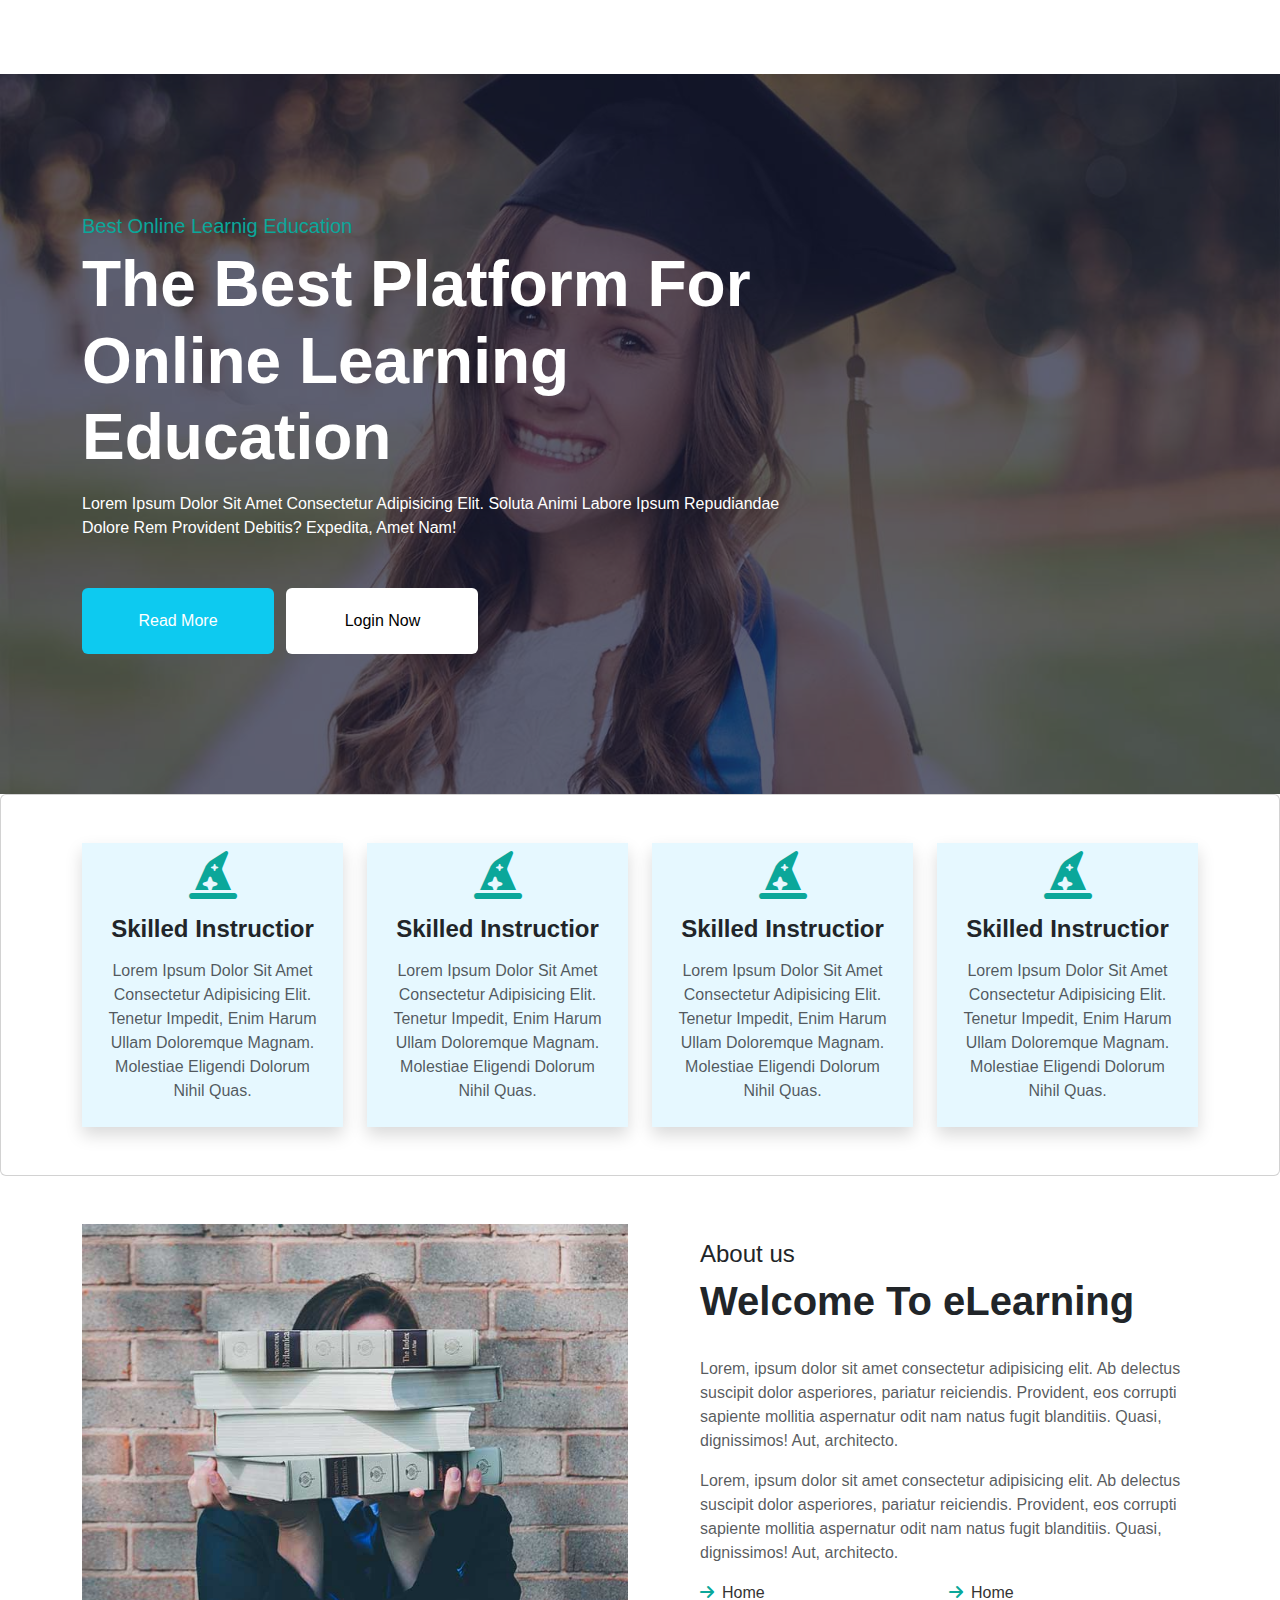
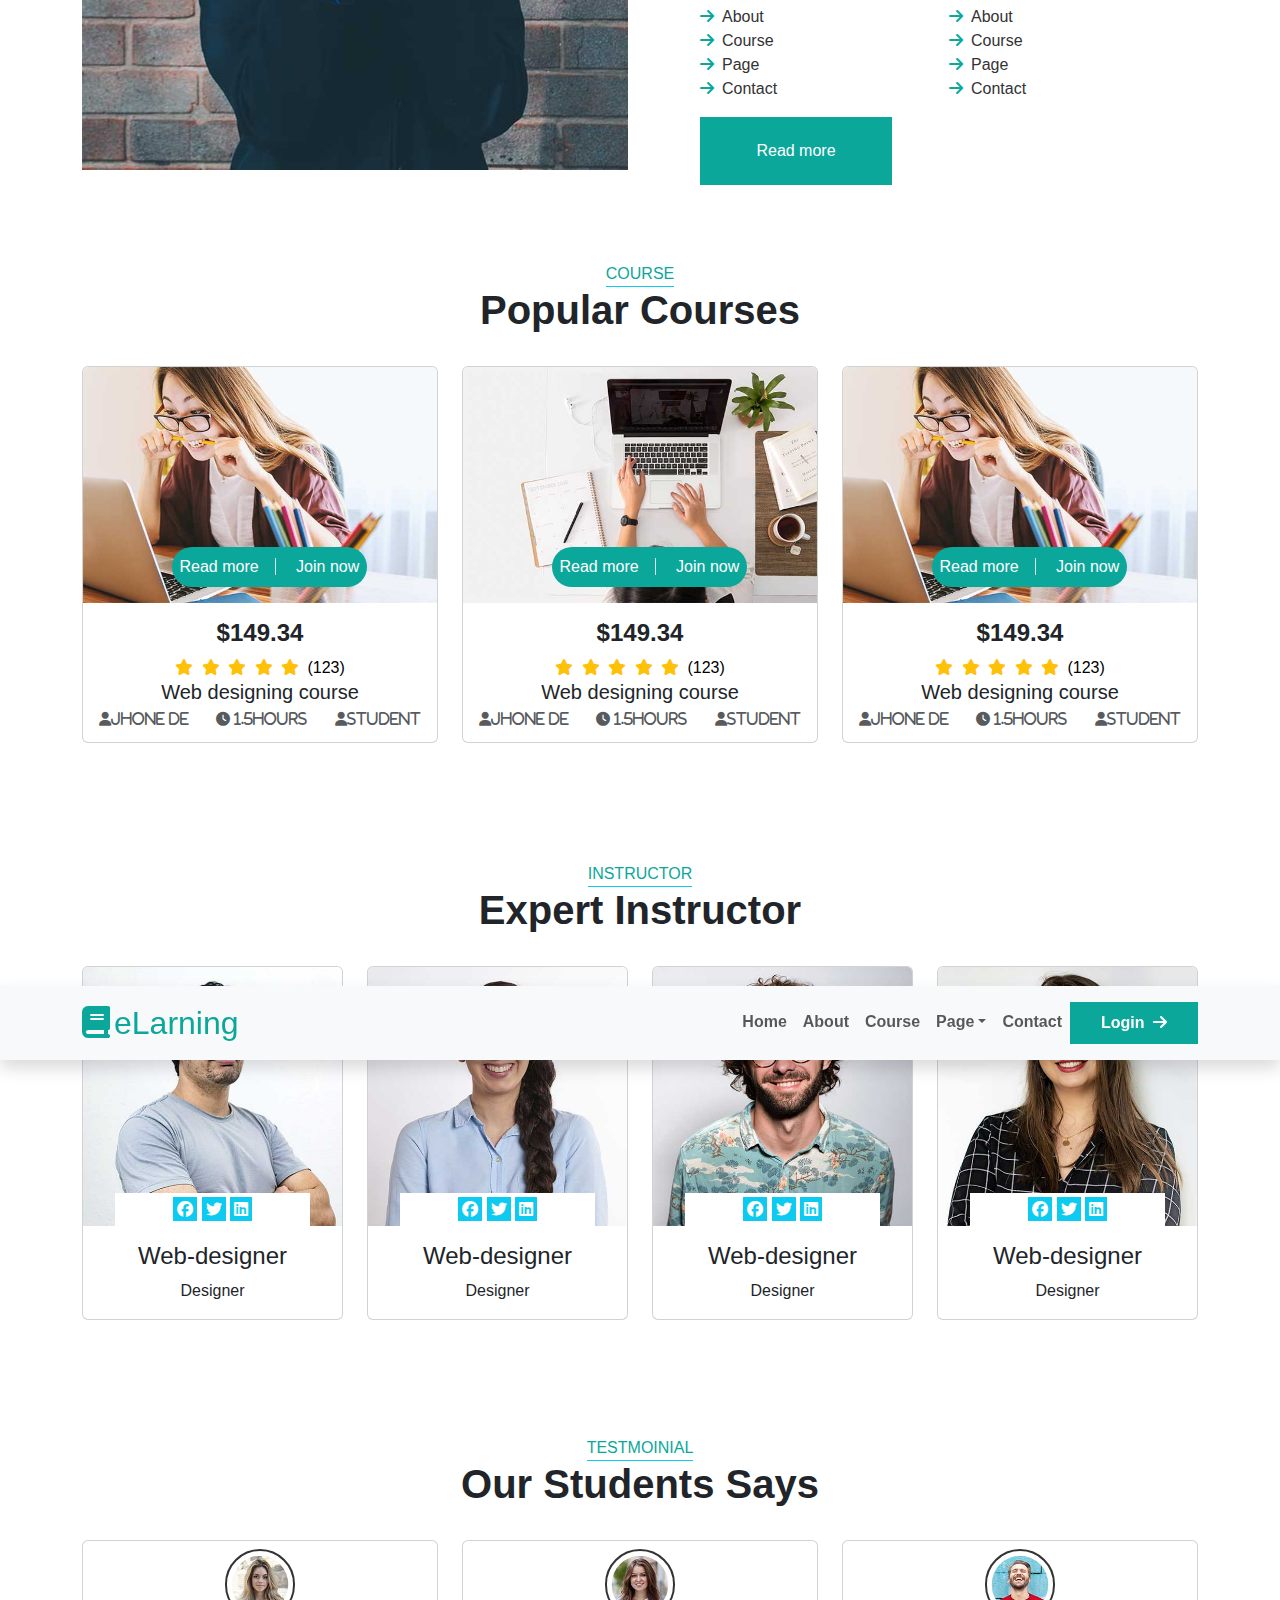
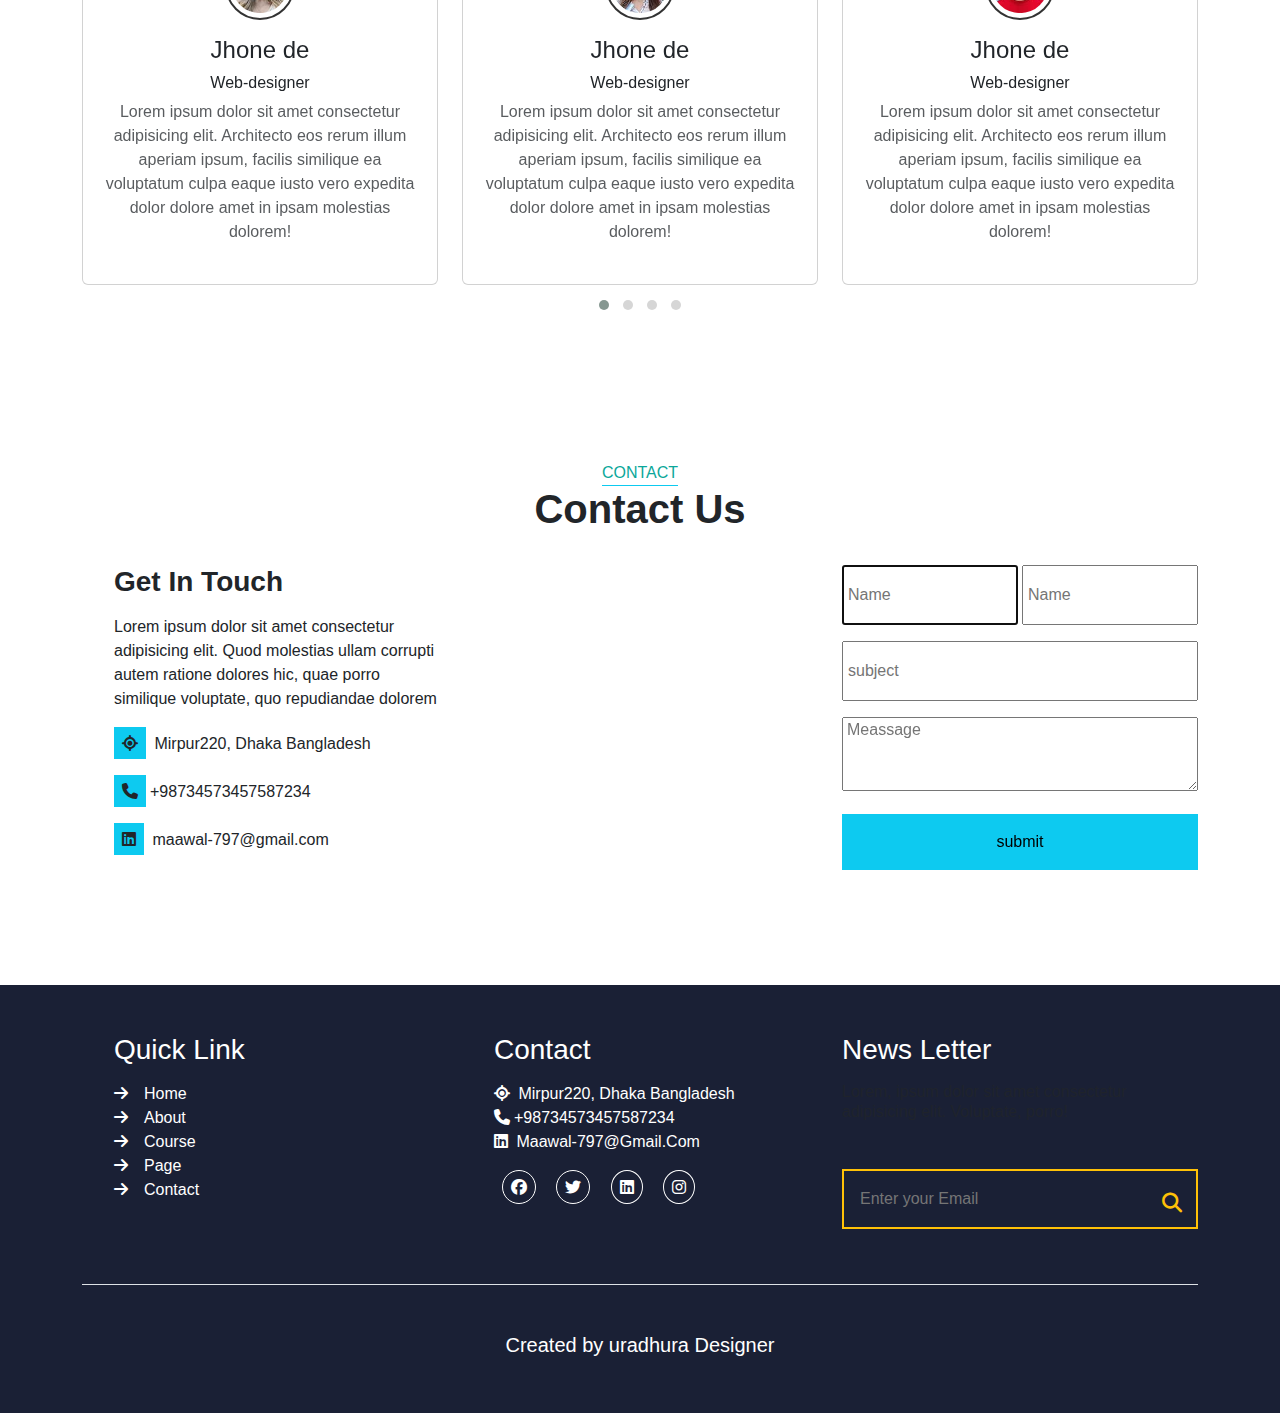
==== commit 24170edc: "some changes done" ====
--- a/index.html
+++ b/index.html
@@ -25,7 +25,7 @@
 <div class="collapse navbar-collapse" id="collapsibleNavId">
 <ul class="navbar-nav ms-auto mt-2 mt-lg-0 fw-bold">
 <li class="nav-item">
-<a class="nav-link " href="#index " aria-current="page">Home</a>
+<a class="nav-link " href="#header" aria-current="page">Home</a>
 </li>
 <li class="nav-item">
 <a class="nav-link" href="#about">About</a>
@@ -41,7 +41,7 @@
 </div>
 </li>
 <li class="nav-item">
-<a class="nav-link" href="#Contact">Contact</a>
+<a class="nav-link" href="#contact">Contact</a>
 </li>
 <li class="nav-item  ">
 <a href="#" class="btn h-100 fw-bold px-2 py-2 login">Login <i class="fa fa-arrow-right ms-1" aria-hidden="true"></i></a>
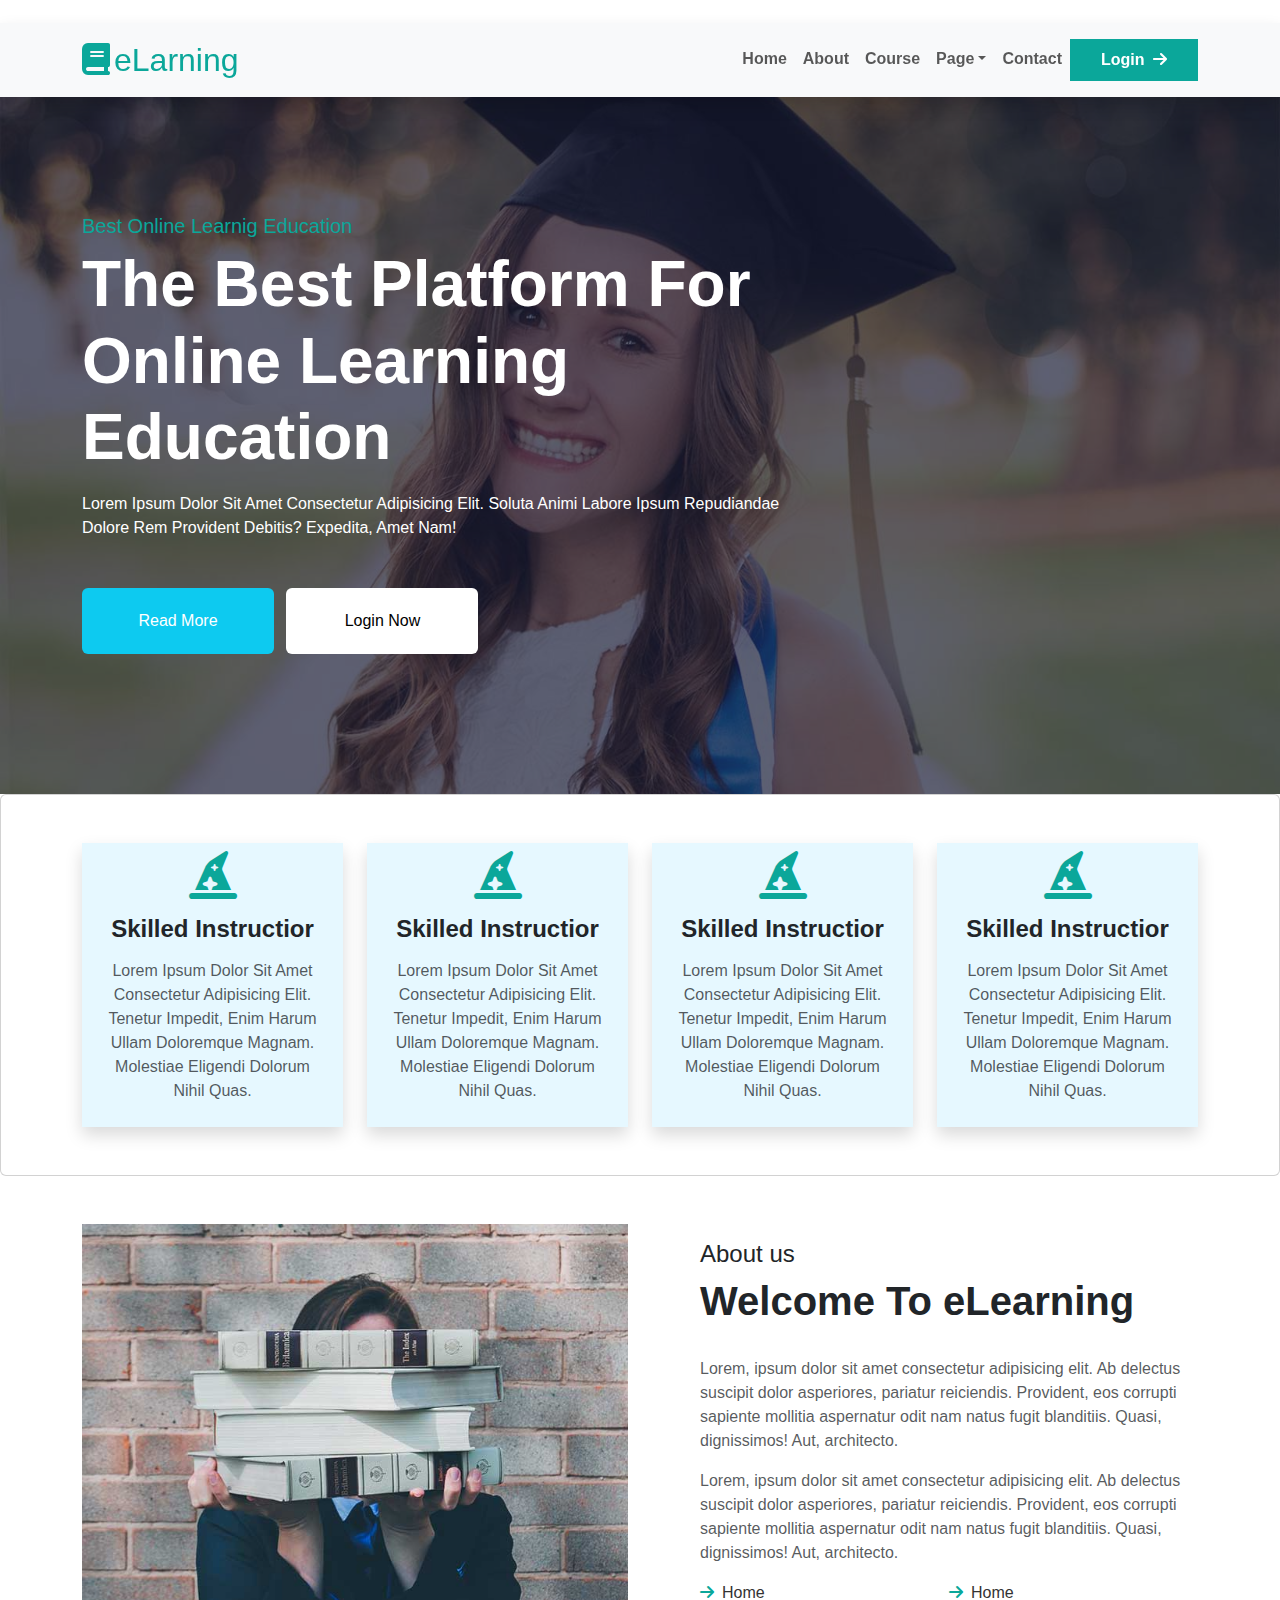
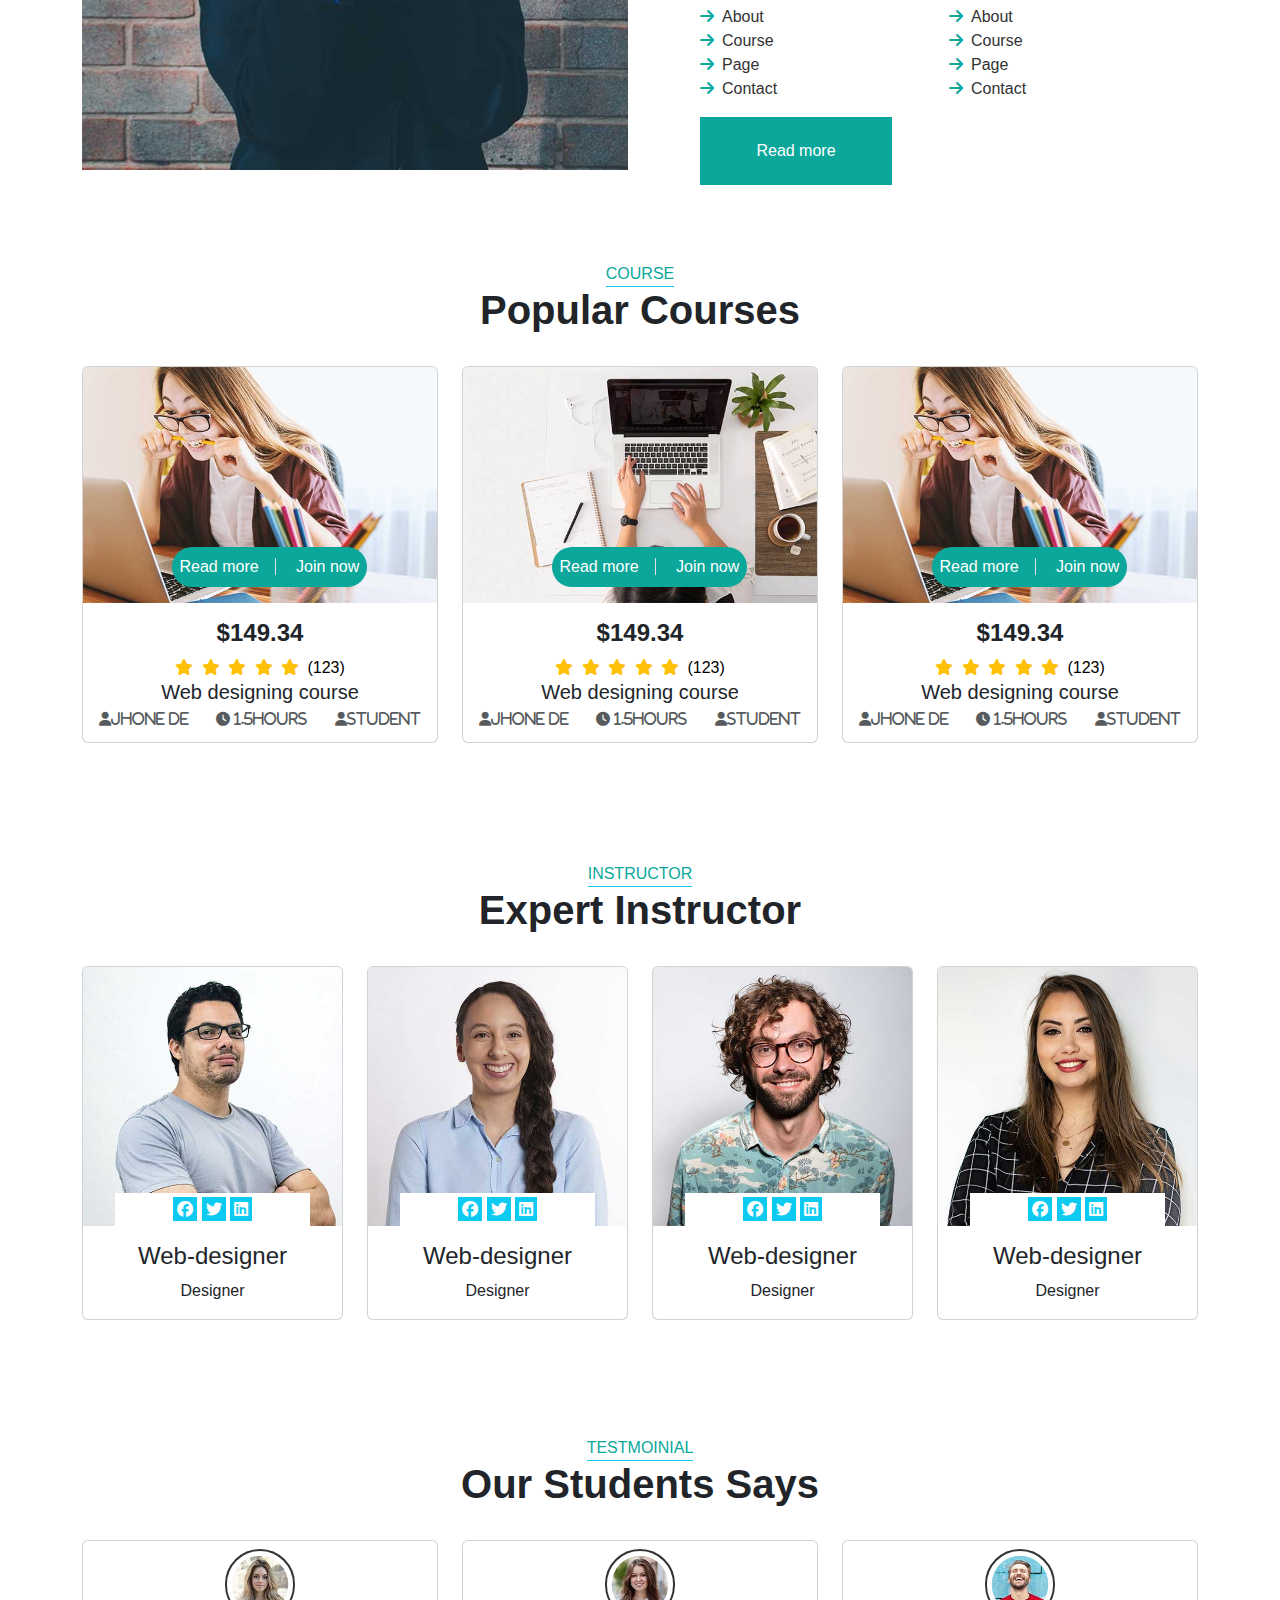
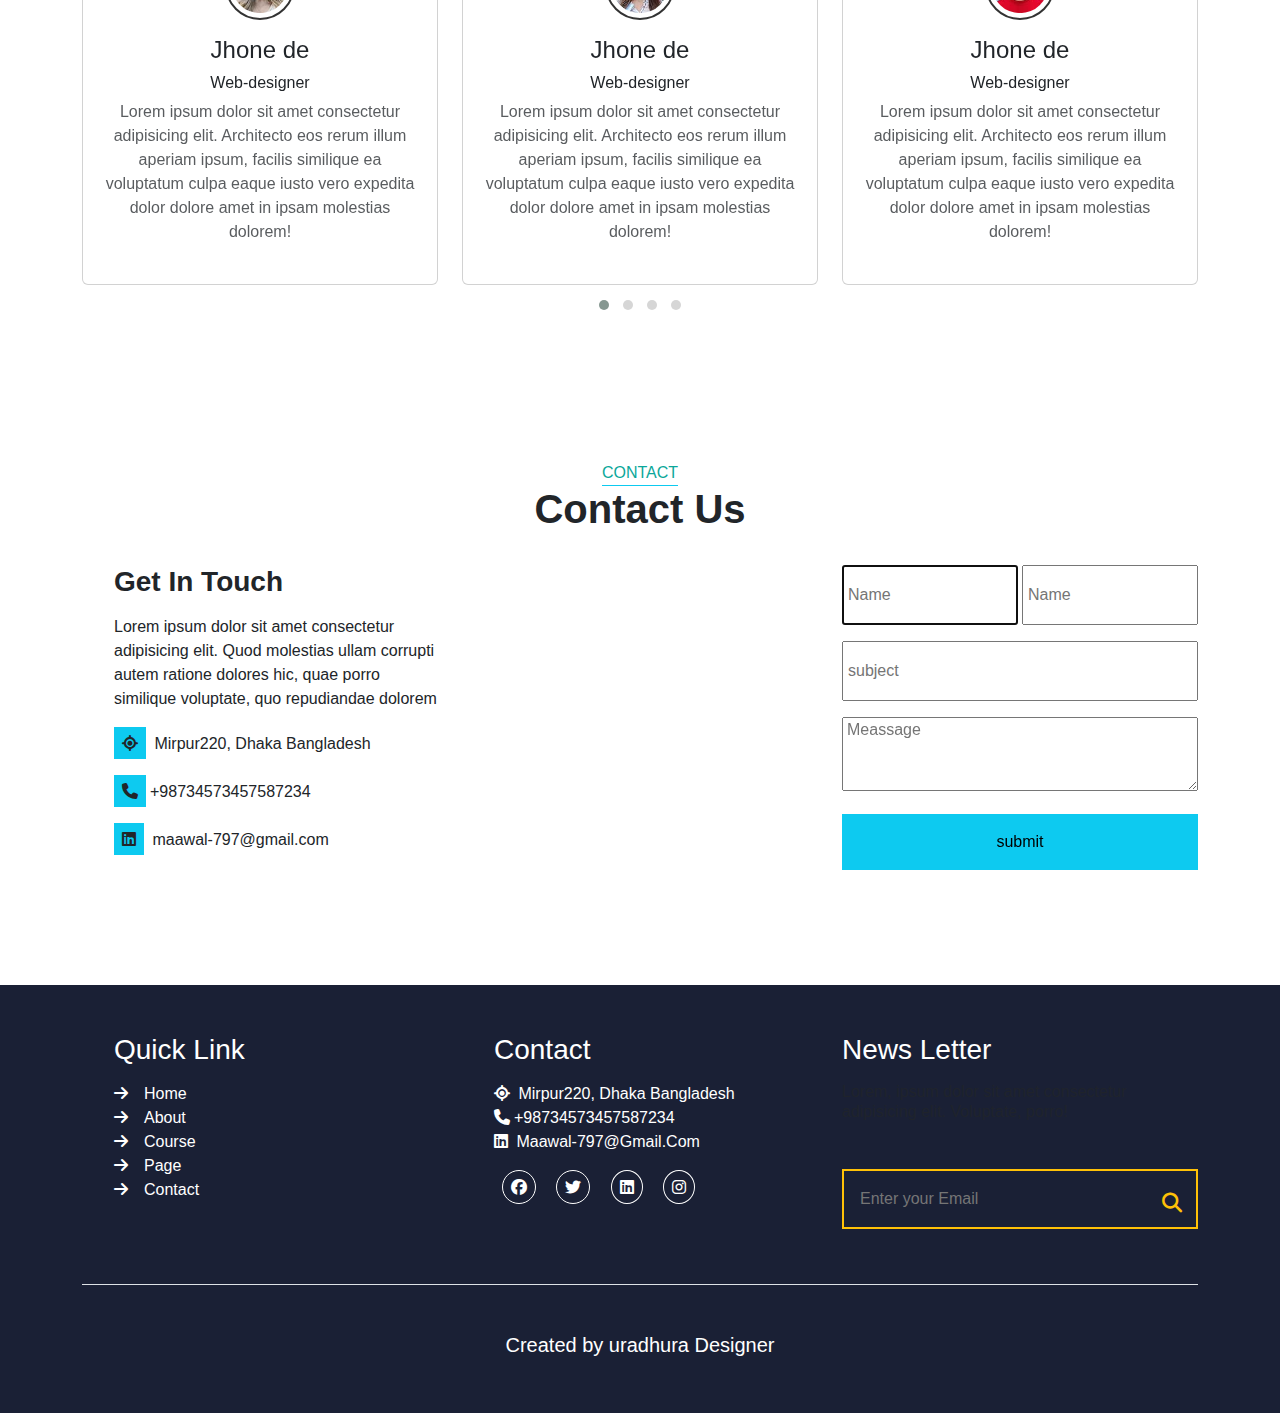
==== commit ef6f5080: "changed some part" ====
--- a/index.html
+++ b/index.html
@@ -20,7 +20,6 @@
 <a class="navbar-brand fs-2  fw-semi-bold" href="#"> <i class="fas fa-book me-1"></i><span class=" ">e</span>Larning</a>
 <button class="navbar-toggler fas fa-bars d-lg-none fs-2 " type="button" data-bs-toggle="collapse" data-bs-target="#collapsibleNavId" aria-controls="collapsibleNavId"
 aria-expanded="false" aria-label="Toggle navigation">
-
 </button>
 <div class="collapse navbar-collapse" id="collapsibleNavId">
 <ul class="navbar-nav ms-auto mt-2 mt-lg-0 fw-bold">
@@ -404,6 +403,8 @@
     </div>
   </div>
 </section>
+
+
 <!-- ========== Start contact ========== -->
 <section class="contact my-5 wow animate__animated animate__fadeIn   animate__slower" id="contact" >
   <div class="container   d-flex justify-content-center align-items-center flex-column  "  style="min-height: 60vh;">
--- a/Index/main.css
+++ b/Index/main.css
@@ -1 +1 @@
-@import"https://fonts.googleapis.com/css2?family=Montserrat:wght@100;200;300;400;500;600;700;800;900&family=Noto+Sans:ital,wght@0,100;0,200;0,300;0,400;0,600;0,700;0,800;0,900;1,100;1,200;1,300;1,400;1,500;1,600;1,700;1,800;1,900&family=Oswald:wght@200;300;400;500;600;700&family=Poppins:ital,wght@0,200;0,400;0,500;0,600;0,700;0,900;1,800&display=swap";*{margin:0;padding:0;box-sizing:border-box;text-decoration:none;list-style-type:none}html{font-size:100%;scroll-padding-top:80px;overflow-x:hidden;scroll-behavior:smooth}body{font-family:"Montserrat",sans-serif;font-family:Arial,Helvetica,sans-serif}h1,h2,h3{text-transform:capitalize;margin-bottom:2rem}section{overflow:hidden}@media(max-width: 1200px){html{font-size:62%}}.navbar .navbar-brand{color:#0ba79a}.navbar .nav-item .nav-link:hover{color:#0ba79a !important}.navbar .nav-item .login{transition:.3s linear}.navbar .nav-item .login:hover{background-color:#000 !important}.navbar .btn{border-radius:0;padding:1.3rem;background-color:#0ba79a;color:#fff;width:12rem;width:8rem;height:100% !important}.header h5{color:#0ba79a}.header .btn{width:12rem;padding:1.3rem;border:0;outline:0;transition:.3s linear}.header .btn:hover{background-color:#000 !important;color:#fff !important}.card .box{background-color:#e6f8ff;transition:.5s linear}.card .box i{color:#0ba79a;transition:.5s linear}.card .box:hover{background-color:#0ba79a;color:#fff}.card .box:hover i{color:#fff}.card .box:hover p{color:#fff !important}.about-info .info-link li i{margin-right:.5rem;color:#0ba79a}.about-info .info-link li a{transition:.5s linear;text-decoration:none;color:#333}.about-info .info-link li a:hover{letter-spacing:2px}.about-info .btn{border-radius:0;padding:1.3rem;background-color:#0ba79a;color:#fff;width:12rem;transition:.3s linear}.about-info .btn:hover{color:#000 !important}.course .card{transition:.5s linear;overflow:hidden}.course .card:hover img{transform:scale(1.1)}.course .card img{transition:.5s linear}.expart .card:hover .image img{transform:scale(1.1)}.expart .card img{transition:.5s linear}.expart .card .image{overflow:hidden}.expart .card .link-icon a{transition:.5s linear}.expart .card .link-icon a:hover{transform:scale(1.1);color:#000 !important}.footer{background-color:#1a2035}.footer .quick-link li a{text-decoration:none;margin-left:1rem;color:#fff}.footer .quick-link li a:hover{letter-spacing:2px;transition:.5s linear}.footer .adress-link{text-align:justify}.footer .adress-link a{border-radius:50%;padding:.5rem;text-decoration:none;background:rgba(0,0,0,0);color:#fff;border:1px solid #fff;margin:1rem .5rem;transition:.5s linear}.footer .adress-link a:hover{background-color:#fff;color:#000}.footer .input-box input{border-radius:0}.back-to-top{position:fixed;display:none;z-index:99}.contact .row{row-gap:2rem}/*# sourceMappingURL=main.css.map */+@import"https://fonts.googleapis.com/css2?family=Montserrat:wght@100;200;300;400;500;600;700;800;900&family=Noto+Sans:ital,wght@0,100;0,200;0,300;0,400;0,600;0,700;0,800;0,900;1,100;1,200;1,300;1,400;1,500;1,600;1,700;1,800;1,900&family=Oswald:wght@200;300;400;500;600;700&family=Poppins:ital,wght@0,200;0,400;0,500;0,600;0,700;0,900;1,800&display=swap";*{margin:0;padding:0;box-sizing:border-box;text-decoration:none;list-style-type:none}html{font-size:100%;scroll-padding-top:80px;overflow-x:hidden;scroll-behavior:smooth}body{font-family:"Montserrat",sans-serif;font-family:Arial,Helvetica,sans-serif}h1,h2,h3{text-transform:capitalize;margin-bottom:2rem}section{overflow:hidden}@media(max-width: 1200px){html{font-size:62%}}.header h5{color:#0ba79a}.header .btn{width:12rem;padding:1.3rem;border:0;outline:0;transition:.3s linear}.header .btn:hover{background-color:#000 !important;color:#fff !important}.navbar .navbar-brand{color:#0ba79a}.navbar .nav-item .nav-link:hover{color:#0ba79a !important}.navbar .nav-item .login{transition:.3s linear}.navbar .nav-item .login:hover{background-color:#000 !important}.navbar .btn{border-radius:0;padding:1.3rem;background-color:#0ba79a;color:#fff;width:12rem;width:8rem;height:100% !important}.card .box{background-color:#e6f8ff;transition:.5s linear}.card .box i{color:#0ba79a;transition:.5s linear}.card .box:hover{background-color:#0ba79a;color:#fff}.card .box:hover i{color:#fff}.card .box:hover p{color:#fff !important}.about-info .info-link li i{margin-right:.5rem;color:#0ba79a}.about-info .info-link li a{transition:.5s linear;text-decoration:none;color:#333}.about-info .info-link li a:hover{letter-spacing:2px}.about-info .btn{border-radius:0;padding:1.3rem;background-color:#0ba79a;color:#fff;width:12rem;transition:.3s linear}.about-info .btn:hover{color:#000 !important}.course .card{transition:.5s linear;overflow:hidden}.course .card:hover img{transform:scale(1.1)}.course .card img{transition:.5s linear}.expart .card:hover .image img{transform:scale(1.1)}.expart .card img{transition:.5s linear}.expart .card .image{overflow:hidden}.expart .card .link-icon a{transition:.5s linear}.expart .card .link-icon a:hover{transform:scale(1.1);color:#000 !important}.contact .row{row-gap:2rem}.footer{background-color:#1a2035}.footer .quick-link li a{text-decoration:none;margin-left:1rem;color:#fff}.footer .quick-link li a:hover{letter-spacing:2px;transition:.5s linear}.footer .adress-link{text-align:justify}.footer .adress-link a{border-radius:50%;padding:.5rem;text-decoration:none;background:rgba(0,0,0,0);color:#fff;border:1px solid #fff;margin:1rem .5rem;transition:.5s linear}.footer .adress-link a:hover{background-color:#fff;color:#000}.footer .input-box input{border-radius:0}.back-to-top{position:fixed;display:none;z-index:99}/*# sourceMappingURL=main.css.map */